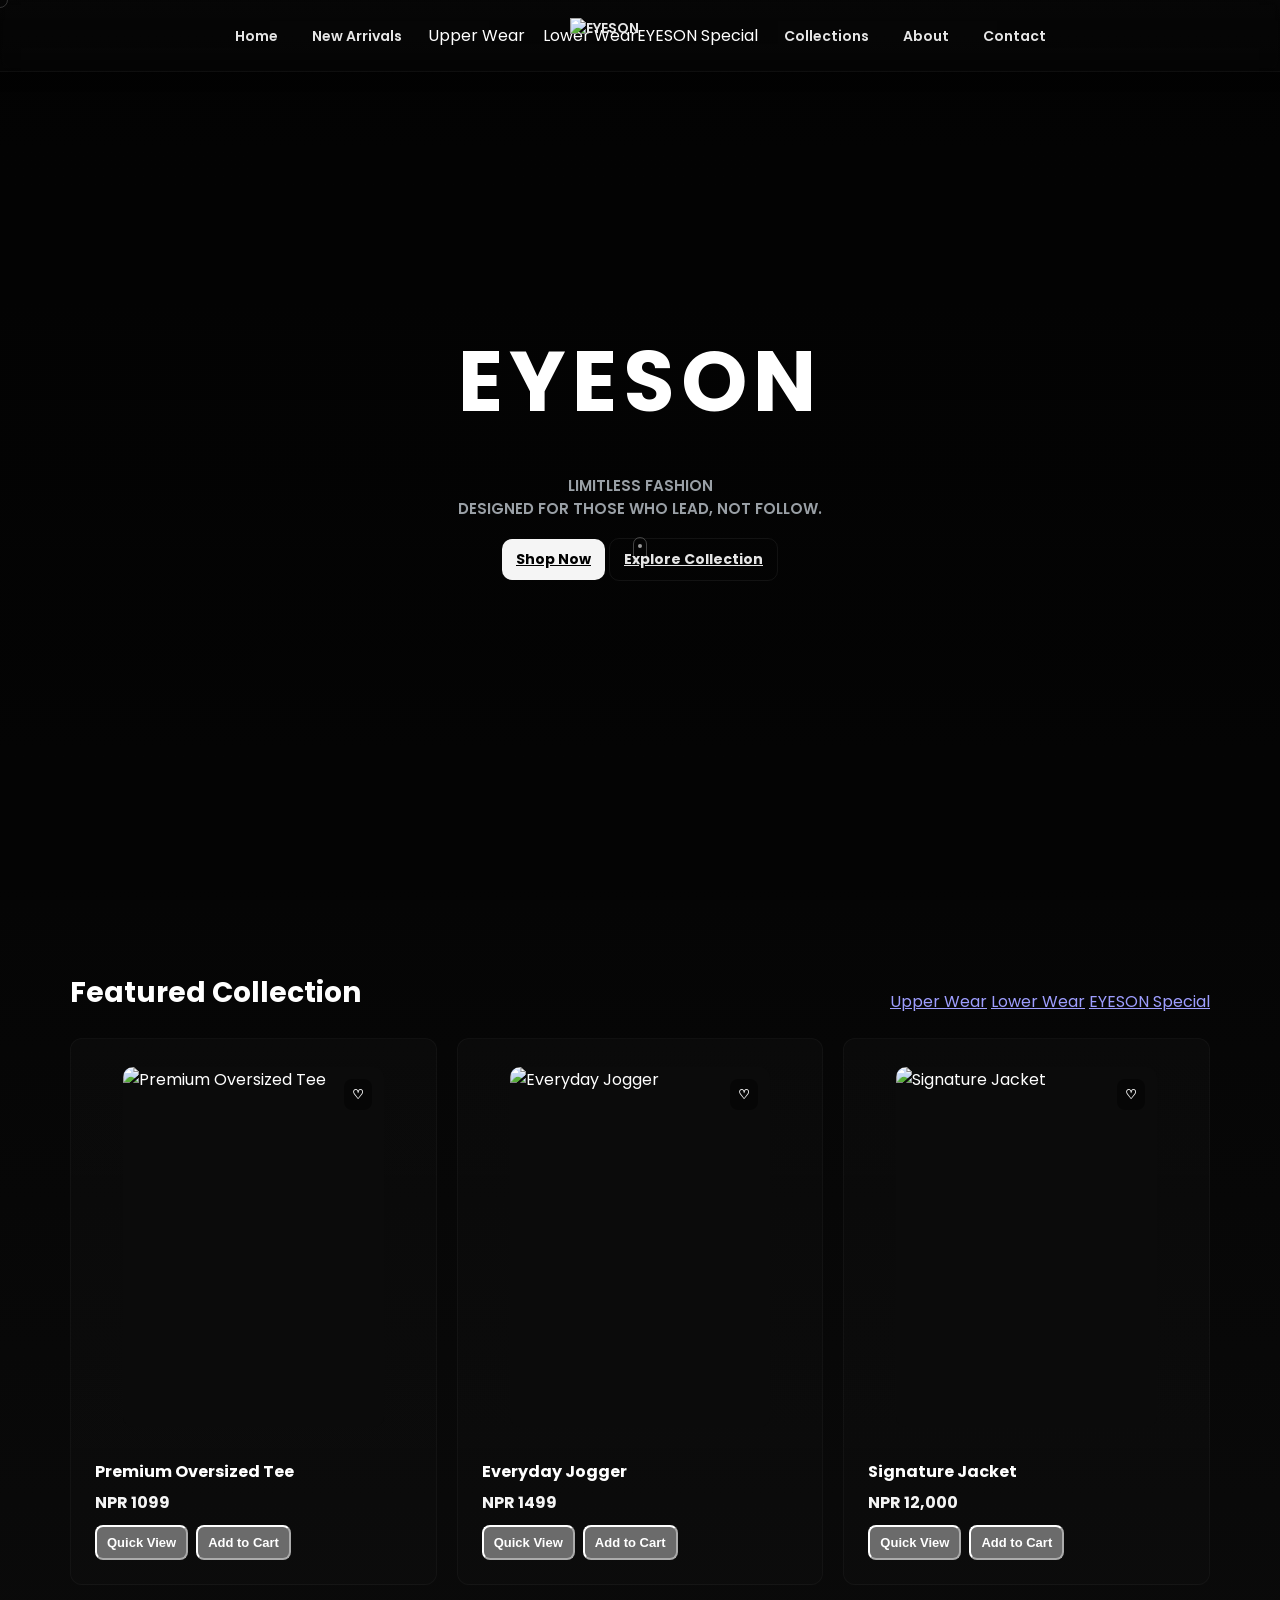
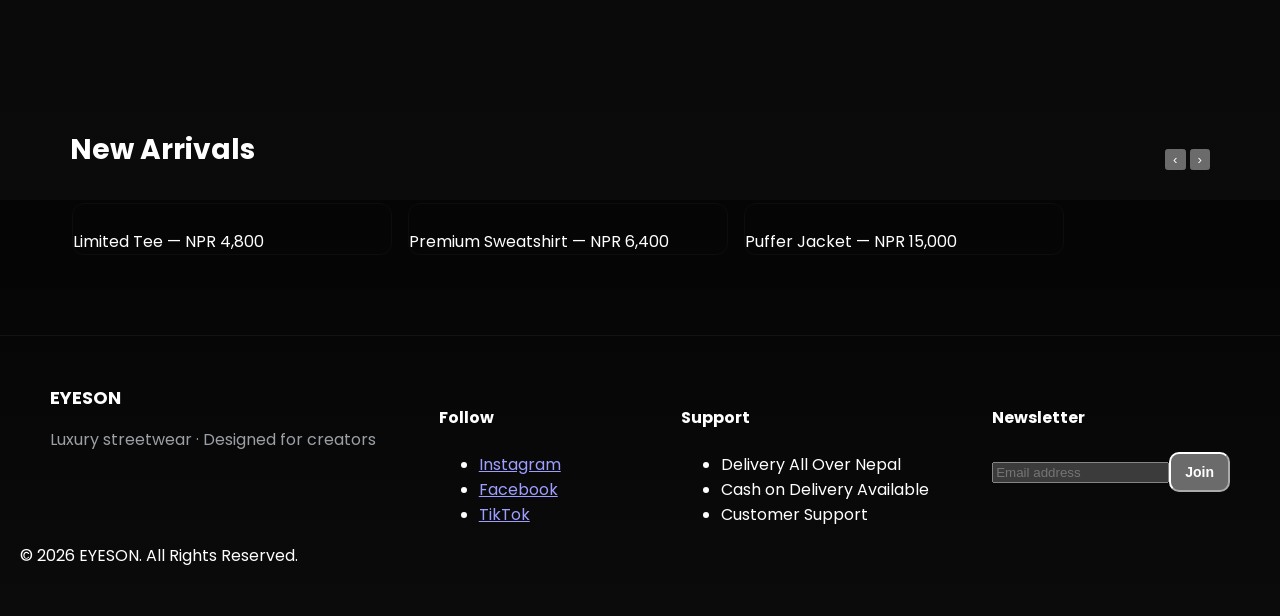
==== index.html @ 4378126c "Fix HTML entity encoding in index.html" ====
<!doctype html>
<html lang="en">
<head>
  <meta charset="utf-8" />
  <meta name="viewport" content="width=device-width,initial-scale=1" />
  <title>EYESON — Home</title>
  <meta name="description" content="EYESON — Limitless luxury streetwear." />
  <link href="https://fonts.googleapis.com/css2?family=Poppins:wght@300;400;600;700&display=swap" rel="stylesheet">
  <link rel="stylesheet" href="css/style.css">
  <link rel="stylesheet" href="css/home.css">
  <link rel="stylesheet" href="css/animations.css">
  <link rel="stylesheet" href="css/responsive.css">
</head>
<body class="preload">

  <!-- Loader -->
  <div id="pageLoader" class="loader" aria-hidden="true">
    <div class="loader-inner">
      <div class="brand-mark">E</div>
      <div class="loading-line"></div>
    </div>
  </div>

  <!-- Custom cursor -->
  <div id="cursor" aria-hidden="true"></div>

  <!-- Header (centered logo) -->
  <header class="site-header" role="banner">
    <nav class="nav-left" aria-label="Primary left navigation">
      <ul>
        <li><a href="index.html">Home</a></li>
        <li><a href="new.html">New Arrivals</a></li>
        <li class="has-dropdown">Upper Wear
          <div class="dropdown">
            <ul>
              <li><a href="collections.html?cat=tshirts">T-Shirts</a></li>
              <li><a href="collections.html?cat=oversized">Oversized T-Shirts</a></li>
              <li><a href="collections.html?cat=shirts">Shirts</a></li>
              <li><a href="collections.html?cat=hoodies">Hoodies</a></li>
            </ul>
          </div>
        </li>
        <li class="has-dropdown">Lower Wear
          <div class="dropdown">
            <ul>
              <li><a href="collections.html?cat=joggers">Joggers</a></li>
              <li><a href="collections.html?cat=jeans">Jeans</a></li>
            </ul>
          </div>
        </li>
      </ul>
    </nav>

    <div class="logo-wrap" role="img" aria-label="EYESON logo">
      <!-- Replace with your logo (Image 1) -->
      <a href="index.html"><img src="images/eyeson-logo.png" alt="EYESON" class="logo" width="140" height="40"></a>
    </div>

    <nav class="nav-right" aria-label="Primary right navigation">
      <ul>
        <li class="has-dropdown">EYESON Special
          <div class="dropdown">
            <ul>
              <li><a href="collections.html?cat=limited">Limited Edition</a></li>
              <li><a href="collections.html?cat=signature">Signature</a></li>
            </ul>
          </div>
        </li>
        <li><a href="collections.html">Collections</a></li>
        <li><a href="about.html">About</a></li>
        <li><a href="contact.html">Contact</a></li>
      </ul>
    </nav>
  </header>

  <main id="main" role="main">
    <!-- HERO -->
    <section class="hero" id="hero">
      <div class="hero-bg">
        <div class="bg-slide" data-src="images/hero-oversized-black.webp"></div>
        <div class="bg-slide" data-src="images/hero-street-night.webp"></div>
        <div class="bg-slide" data-src="images/hero-closeup.webp"></div>
        <div class="bg-slide" data-src="images/hero-fabric.webp"></div>
        <div class="bg-slide" data-src="images/hero-studio.webp"></div>
      </div>

      <div class="hero-inner">
        <h1 class="brand-title">EYESON</h1>
        <p class="hero-sub">LIMITLESS FASHION<br><span class="muted">DESIGNED FOR THOSE WHO LEAD, NOT FOLLOW.</span></p>
        <div class="hero-cta">
          <a class="btn btn-primary" href="collections.html">Shop Now</a>
          <a class="btn btn-outline" href="collections.html">Explore Collection</a>
        </div>
        <div class="scroll-indicator"><span></span></div>
      </div>
    </section>

    <!-- Featured -->
    <section class="section" id="featured">
      <div class="section-header">
        <h2>Featured Collection</h2>
        <div class="category-filters">
          <a class="cat-btn" href="collections.html?cat=upper">Upper Wear</a>
          <a class="cat-btn" href="collections.html?cat=lower">Lower Wear</a>
          <a class="cat-btn" href="collections.html?cat=special">EYESON Special</a>
        </div>
      </div>

      <div class="products-grid" id="featuredGrid">
        <!-- Replace -> product data from your backend later -->
        <article class="product-card" data-category="upper">
          <figure class="media">
            <button class="wish toggle-wish" aria-pressed="false">♡</button>
            <img src="images/product-oversized-tee.webp" alt="Premium Oversized Tee" loading="lazy">
          </figure>
          <div class="info">
            <h3 class="product-name">Premium Oversized Tee</h3>
            <div class="price">NPR 1099</div>
            <div class="actions">
              <button class="btn small quick-view">Quick View</button>
              <button class="btn small primary add-cart">Add to Cart</button>
            </div>
          </div>
        </article>

        <article class="product-card" data-category="lower">
          <figure class="media">
            <button class="wish toggle-wish" aria-pressed="false">♡</button>
            <img src="images/product-jogger.webp" alt="Everyday Jogger" loading="lazy">
          </figure>
          <div class="info">
            <h3 class="product-name">Everyday Jogger</h3>
            <div class="price">NPR 1499</div>
            <div class="actions">
              <button class="btn small quick-view">Quick View</button>
              <button class="btn small primary add-cart">Add to Cart</button>
            </div>
          </div>
        </article>

        <article class="product-card" data-category="special">
          <figure class="media">
            <button class="wish toggle-wish" aria-pressed="false">♡</button>
            <img src="images/product-signature-jacket.webp" alt="Signature Jacket" loading="lazy">
          </figure>
          <div class="info">
            <h3 class="product-name">Signature Jacket</h3>
            <div class="price">NPR 12,000</div>
            <div class="actions">
              <button class="btn small quick-view">Quick View</button>
              <button class="btn small primary add-cart">Add to Cart</button>
            </div>
          </div>
        </article>
      </div>
    </section>

    <!-- New Arrivals (simple slider) -->
    <section class="section" id="newArrivals">
      <div class="section-header">
        <h2>New Arrivals</h2>
        <div class="slider-controls">
          <button class="slider-prev" aria-label="Prev">‹</button>
          <button class="slider-next" aria-label="Next">›</button>
        </div>
      </div>
      <div class="slider" id="newSlider">
        <div class="slide"><img src="images/new-1.webp" alt=""><div class="slide-caption">Limited Tee — NPR 4,800</div></div>
        <div class="slide"><img src="images/new-2.webp" alt=""><div class="slide-caption">Premium Sweatshirt — NPR 6,400</div></div>
        <div class="slide"><img src="images/new-3.webp" alt=""><div class="slide-caption">Puffer Jacket — NPR 15,000</div></div>
      </div>
    </section>
  </main>

  <!-- Footer -->
  <footer class="site-footer">
    <div class="footer-inner">
      <div class="footer-col">
        <div class="brand-compact">EYESON</div>
        <p class="muted">Luxury streetwear · Designed for creators</p>
      </div>

      <div class="footer-col">
        <h4>Follow</h4>
        <ul class="socials"><li><a href="#">Instagram</a></li><li><a href="#">Facebook</a></li><li><a href="#">TikTok</a></li></ul>
      </div>

      <div class="footer-col">
        <h4>Support</h4>
        <ul><li>Delivery All Over Nepal</li><li>Cash on Delivery Available</li><li>Customer Support</li></ul>
      </div>

      <div class="footer-col">
        <h4>Newsletter</h4>
        <form id="newsletterForm"><input type="email" placeholder="Email address" required><button class="btn primary" type="submit">Join</button></form>
      </div>
    </div>
    <div class="copyright">© 2026 EYESON. All Rights Reserved.</div>
  </footer>

  <!-- Quick view modal (re-used across pages) -->
  <div id="quickView" class="modal" aria-hidden="true">
    <div class="modal-inner">
      <button class="modal-close" aria-label="Close">✕</button>
      <div class="modal-media"><img id="qvImage" src="" alt=""></div>
      <div class="modal-info">
        <h3 id="qvTitle">Product Title</h3>
        <div id="qvPrice" class="price">NPR 0</div>
        <p id="qvDesc" class="muted">Product details</p>
        <div class="modal-actions">
          <button class="btn primary add-cart">Add to Cart</button>
          <button class="btn" id="qvWishlist">♡ Wishlist</button>
        </div>
      </div>
    </div>
  </div>

  <!-- Scripts -->
  <script src="js/script.js" defer></script>
  <script src="js/slider.js" defer></script>
  <script src="js/wishlist.js" defer></script>
  <script src="js/cart.js" defer></script>
  <script src="js/search.js" defer></script>
  <script src="js/checkout.js" defer></script>
</body>
</html>
---- css/style.css ----
/* css/style.css
   Core styles shared by all pages (variables, header/footer, grids)
*/
:root{
  --bg:#0b0b0b;
  --surface:#0f0f0f;
  --muted:#9aa0a6;
  --white:#ffffff;
  --accent:#e6e6e6;
  --accent-strong:#f5f5f5;
  --max-width:1180px;
  --radius:12px;
  --transition:300ms cubic-bezier(.2,.8,.2,1);
  --shadow: 0 12px 40px rgba(0,0,0,0.6);
  font-family: "Poppins", system-ui, -apple-system, "Segoe UI", Roboto, "Helvetica Neue", Arial;
  color-scheme: dark;
}

/* Base */
*{box-sizing:border-box}
html,body{height:100%}
body{
  margin:0;
  background:linear-gradient(180deg,#050505 0%,#0b0b0b 100%);
  color:var(--white);
  -webkit-font-smoothing:antialiased;
  scroll-behavior:smooth;
  overflow-x:hidden;
}

/* Loader & cursor placeholders */
#pageLoader.loader{position:fixed;inset:0;display:flex;align-items:center;justify-content:center;background:linear-gradient(180deg,rgba(0,0,0,0.85),rgba(0,0,0,0.95));z-index:9999}
.brand-mark{width:56px;height:56px;border-radius:12px;background:#fff;color:#000;display:flex;align-items:center;justify-content:center;font-weight:700;font-size:28px}
.loading-line{width:220px;height:4px;background:linear-gradient(90deg,#fff0,#fff,#fff0);border-radius:999px;animation:loaderBar 1.6s infinite}
@keyframes loaderBar{0%{transform:translateX(-60%)}50%{transform:translateX(0)}100%{transform:translateX(60%)}}

/* Cursor */
#cursor{position:fixed;top:0;left:0;width:16px;height:16px;border-radius:50%;background:transparent;border:1px solid rgba(255,255,255,0.18);pointer-events:none;transform:translate(-50%,-50%);transition:transform 120ms ease, width 220ms ease, height 220ms ease, background 220ms ease;z-index:9998;mix-blend-mode:screen}

/* Header */
.site-header{
  position:fixed;left:0;right:0;top:0;height:72px;display:flex;align-items:center;justify-content:center;z-index:999;backdrop-filter: blur(8px) saturate(120%);
  background:linear-gradient(180deg, rgba(255,255,255,0.02), rgba(255,255,255,0.01));
  box-shadow:0 2px 12px rgba(0,0,0,0.6);
  border-bottom:1px solid rgba(255,255,255,0.03);
}
.site-header nav{display:flex;align-items:center}
.site-header ul{display:flex;gap:18px;list-style:none;padding:0;margin:0}
.site-header a, .site-header button{color:var(--accent);text-decoration:none;font-weight:600;font-size:14px;background:transparent;border:0;padding:6px 8px;cursor:pointer}
.logo-wrap{position:absolute;left:50%;transform:translateX(-50%);pointer-events:auto}
.logo{display:block;height:36px}

/* Dropdown */
.has-dropdown{position:relative}
.dropdown{position:absolute;top:46px;left:0;min-width:220px;background:linear-gradient(180deg, rgba(255,255,255,0.02), rgba(255,255,255,0.01));backdrop-filter:blur(6px);border-radius:10px;padding:12px;border:1px solid rgba(255,255,255,0.04);opacity:0;transform:translateY(6px);pointer-events:none;transition:opacity var(--transition), transform var(--transition);box-shadow:var(--shadow)}
.has-dropdown:hover > .dropdown{opacity:1;transform:translateY(0);pointer-events:auto}
.dropdown ul{display:flex;flex-direction:column;gap:6px}
.dropdown a{color:var(--accent);font-weight:500;padding:8px;border-radius:6px}
.dropdown a:hover{background:rgba(255,255,255,0.02)}

/* Layout containers */
.section{padding:72px 20px;max-width:var(--max-width);margin:0 auto}
.section-header{display:flex;justify-content:space-between;align-items:end;gap:12px;margin-bottom:24px}
.section-header h2{font-size:28px;margin:0}
.muted{color:var(--muted)}

/* Products common */
.products-grid{display:grid;grid-template-columns:repeat(3,1fr);gap:20px}
.product-card{background:linear-gradient(180deg, rgba(255,255,255,0.02), rgba(255,255,255,0.01));border-radius:12px;padding:12px;border:1px solid rgba(255,255,255,0.03);overflow:hidden;transition:transform var(--transition), box-shadow var(--transition)}
.product-card:hover{transform:translateY(-8px);box-shadow:0 20px 50px rgba(0,0,0,0.65)}
.media{position:relative;border-radius:10px;overflow:hidden;height:360px;background:#0b0b0b}
.media img{width:100%;height:100%;object-fit:cover;display:block}
.wish{position:absolute;top:12px;right:12px;background:rgba(0,0,0,0.45);border-radius:8px;padding:8px;border:0;color:var(--accent-strong);font-weight:700;cursor:pointer}
.info{padding:12px}
.product-name{margin:4px 0 6px;font-size:16px;font-weight:700}
.price{font-weight:700;color:var(--accent-strong)}
.actions{display:flex;gap:8px;align-items:center;margin-top:10px}

/* Buttons */
.btn{display:inline-flex;align-items:center;gap:10px;border-radius:10px;padding:10px 14px;font-weight:700;font-size:14px;cursor:pointer;transition:transform 160ms ease}
.btn-outline{background:transparent;border:1px solid rgba(255,255,255,0.06);color:var(--accent)}
.btn-primary{background:var(--accent-strong);color:#000;border:0}
.btn.small{padding:8px 10px;font-size:13px;border-radius:8px}

/* Slider basics */
.slider{display:flex;gap:16px;overflow:hidden;scroll-behavior:smooth;padding:8px 2px}
.slide{flex:0 0 320px;border-radius:12px;overflow:hidden;border:1px solid rgba(255,255,255,0.03)}

/* Modal */
.modal{position:fixed;inset:0;background:rgba(0,0,0,0.6);display:none;align-items:center;justify-content:center;z-index:9999}
.modal.show{display:flex}
.modal-inner{width:min(920px,95%);background:linear-gradient(180deg,#0d0d0d,#0b0b0b);border-radius:12px;padding:18px;display:grid;grid-template-columns:1fr 1fr;gap:16px;align-items:start}
.modal-close{position:absolute;top:20px;right:20px;background:transparent;border:0;color:var(--accent);font-size:18px}

/* Footer */
.site-footer{background:linear-gradient(180deg,#060606,#0b0b0b);padding:48px 20px;border-top:1px solid rgba(255,255,255,0.03)}
.footer-inner{max-width:var(--max-width);margin:0 auto;display:flex;gap:32px;flex-wrap:wrap;justify-content:space-between}
.footer-col{min-width:180px}
.brand-compact{font-weight:700;font-size:18px;margin-bottom:8px}

/* Utilities */
.hidden{display:none}
@media (max-width:1000px){ .products-grid{grid-template-columns:repeat(2,1fr)} }
@media (max-width:720px){ .products-grid{grid-template-columns:1fr} .logo-wrap{position:fixed;top:12px;left:50%;transform:translateX(-50%)} .site-header{height:64px} }
---- css/home.css ----
/* css/home.css
   Home-specific tweaks: hero, hero-bg slides, featured layout
*/
.hero{height:100vh;position:relative;display:flex;align-items:center;justify-content:center;overflow:hidden}
.hero-bg{position:absolute;inset:0;z-index:0}
.bg-slide{position:absolute;inset:0;background-size:cover;background-position:center center;opacity:0;transform:scale(1.03);transition:opacity 900ms ease, transform 900ms ease}
.bg-slide.active{opacity:1;transform:scale(1)}
.hero::after{content:"";position:absolute;inset:0;background:linear-gradient(180deg, rgba(0,0,0,0.55), rgba(0,0,0,0.65));z-index:1}

.hero-inner{position:relative;z-index:2;display:flex;flex-direction:column;align-items:center;gap:18px;padding:20px;text-align:center}
.brand-title{font-size:84px;letter-spacing:6px;margin:0;font-weight:700;text-transform:uppercase}
.hero-sub{margin:12px 0 0;font-size:15px;color:var(--muted);font-weight:600}
.scroll-indicator{position:absolute;bottom:36px;left:50%;transform:translateX(-50%);z-index:3}
.scroll-indicator span{display:block;width:14px;height:28px;border:1px solid rgba(255,255,255,0.25);border-radius:999px;position:relative;overflow:hidden}
.scroll-indicator span::after{content:"";position:absolute;left:50%;top:6px;transform:translateX(-50%);width:4px;height:4px;border-radius:50%;background:rgba(255,255,255,0.6);animation:scrollDot 1.6s infinite}
@keyframes scrollDot{0%{transform:translate(-50%, -6px);opacity:0}50%{transform:translate(-50%, 6px);opacity:1}100%{transform:translate(-50%, -6px);opacity:0}}
.products-grid{margin-top:12px}
---- css/animations.css ----
/* css/animations.css
   Small utility animations used sitewide
*/
.fade-in{opacity:0;transform:translateY(10px);animation:fadeIn 700ms forwards}
@keyframes fadeIn{to{opacity:1;transform:none}}

.slide-up{opacity:0;transform:translateY(18px);animation:slideUp 700ms forwards}
@keyframes slideUp{to{opacity:1;transform:none}}
---- css/responsive.css ----
/* css/responsive.css
   Additional responsive tweaks
*/
@media (max-width:1000px){
  .brand-title{font-size:56px}
  .hero-inner{padding:18px}
}
@media (max-width:720px){
  .brand-title{font-size:40px}
  .hero-inner{padding:14px}
  .site-header ul{gap:8px}
  .modal-inner{grid-template-columns:1fr}
}
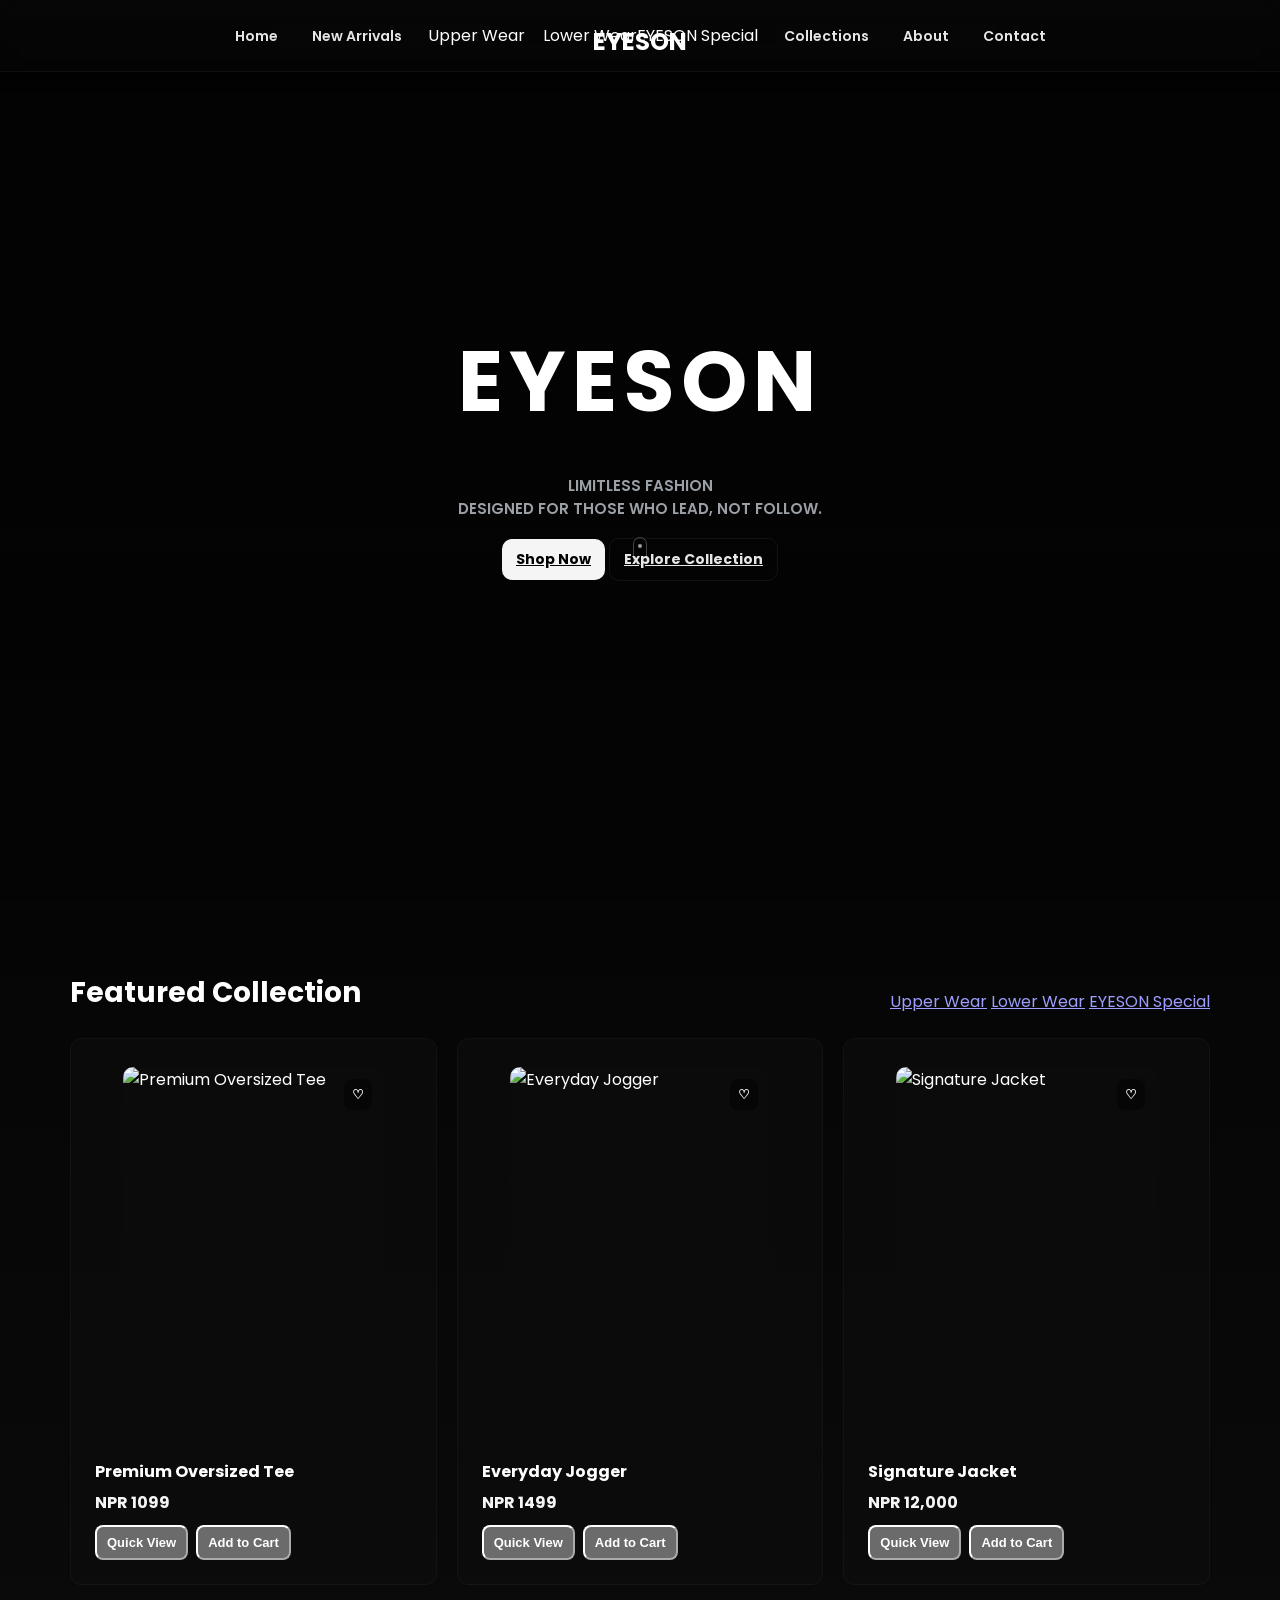
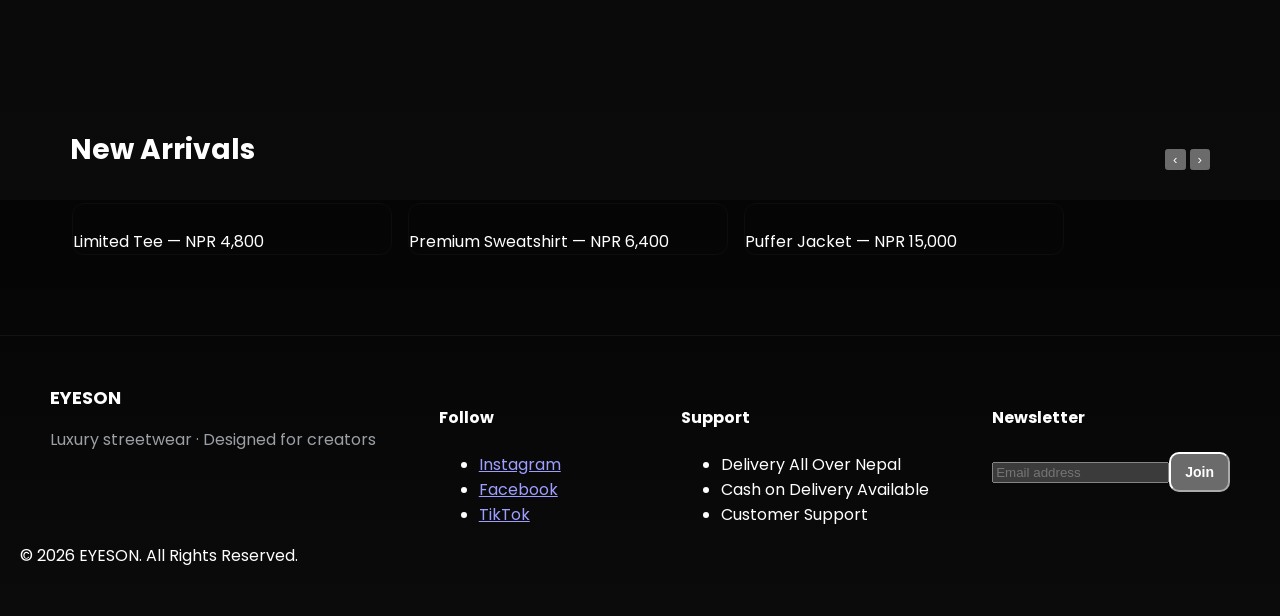
==== commit e1f86268: "Refactor header logo with picture element Updated header logo implementation with picture element fo" ====
--- a/index.html
+++ b/index.html
@@ -51,11 +51,32 @@
       </ul>
     </nav>
 
-    <div class="logo-wrap" role="img" aria-label="EYESON logo">
-      <!-- Replace with your logo (Image 1) -->
-      <a href="index.html"><img src="images/eyeson-logo.png" alt="EYESON" class="logo" width="140" height="40"></a>
-    </div>
-
+    <!-- Header logo (replace your existing logo-wrap block with this) -->
+<div class="logo-wrap" aria-hidden="false">
+  <a href="index.html" class="logo-link" aria-label="EYESON home">
+    <picture>
+      <!-- you can remove the <source> for webp if you only have PNG -->
+      <source srcset="images/eyeson-logo.png" type="image/png">
+      <img
+        src="images/eyeson-logo.png"
+        alt="EYESON"
+        class="logo"
+        width="140"
+        height="40"
+        loading="eager"
+        onerror="this.dataset.failed='true'; this.style.display='none'; document.getElementById('logoFallback').style.display='block';"
+      >
+    </picture>
+  </a>
+
+  <!-- Inline SVG fallback (hidden by default) — will show if PNG fails -->
+  <a href="index.html" class="logo-link logo-fallback" id="logoFallback" style="display:none" aria-hidden="false">
+    <svg width="140" height="40" viewBox="0 0 280 80" xmlns="http://www.w3.org/2000/svg" role="img" aria-label="EYESON">
+      <title>EYESON</title>
+      <text x="50%" y="62%" text-anchor="middle" font-family="Poppins, Arial, sans-serif" font-weight="700" font-size="48" fill="#ffffff">EYESON</text>
+    </svg>
+  </a>
+</div>
     <nav class="nav-right" aria-label="Primary right navigation">
       <ul>
         <li class="has-dropdown">EYESON Special
--- a/css/style.css
+++ b/css/style.css
@@ -28,15 +28,66 @@
   overflow-x:hidden;
 }
 
-/* Loader & cursor placeholders */
-#pageLoader.loader{position:fixed;inset:0;display:flex;align-items:center;justify-content:center;background:linear-gradient(180deg,rgba(0,0,0,0.85),rgba(0,0,0,0.95));z-index:9999}
-.brand-mark{width:56px;height:56px;border-radius:12px;background:#fff;color:#000;display:flex;align-items:center;justify-content:center;font-weight:700;font-size:28px}
-.loading-line{width:220px;height:4px;background:linear-gradient(90deg,#fff0,#fff,#fff0);border-radius:999px;animation:loaderBar 1.6s infinite}
-@keyframes loaderBar{0%{transform:translateX(-60%)}50%{transform:translateX(0)}100%{transform:translateX(60%)}}
+/* PAGE LOADER — force perfect centering and highest priority
+   Paste this at the end of css/style.css (or replace the existing #pageLoader rules) */
+#pageLoader.loader,
+#pageLoader {
+  position: fixed !important;
+  inset: 0 !important;                 /* top:0; right:0; bottom:0; left:0; */
+  display: flex !important;
+  align-items: center !important;      /* vertical centering */
+  justify-content: center !important;  /* horizontal centering */
+  z-index: 99999 !important;
+  pointer-events: all !important;
+  background: linear-gradient(180deg, rgba(0,0,0,0.85), rgba(0,0,0,0.95));
+}
 
-/* Cursor */
-#cursor{position:fixed;top:0;left:0;width:16px;height:16px;border-radius:50%;background:transparent;border:1px solid rgba(255,255,255,0.18);pointer-events:none;transform:translate(-50%,-50%);transition:transform 120ms ease, width 220ms ease, height 220ms ease, background 220ms ease;z-index:9998;mix-blend-mode:screen}
+/* Ensure the inner loader content is centered and fills viewport */
+#pageLoader .loader-inner {
+  display: flex;
+  flex-direction: column;
+  align-items: center;
+  justify-content: center;
+  gap: 16px;
+  min-height: 100vh;    /* ensures vertical centering in any viewport */
+  width: 100%;
+  padding: 20px;
+  box-sizing: border-box;
+}
 
+/* small visual tweaks so the mark and line stay centered */
+#pageLoader .brand-mark {
+  width: 56px;
+  height: 56px;
+  border-radius: 12px;
+  display: flex;
+  align-items: center;
+  justify-content: center;
+  font-weight: 700;
+  font-size: 28px;
+  background: #ffffff;
+  color: #000000;
+}
+
+#pageLoader .loading-line {
+  width: 220px;
+  height: 4px;
+  border-radius: 999px;
+  background: linear-gradient(90deg, rgba(255,255,255,0) 0%, rgba(255,255,255,0.9) 50%, rgba(255,255,255,0) 100%);
+  animation: loaderBar 1.6s infinite;
+}
+
+/* Mobile safe: keep loader content centered even with small screens */
+@media (max-height: 420px) {
+  #pageLoader .loader-inner { min-height: 60vh; padding-top: 8vh; padding-bottom: 8vh; }
+}
+
+/* Keyframes (if not already present) */
+@keyframes loaderBar {
+  0%   { transform: translateX(-60%); }
+  50%  { transform: translateX(0%); }
+  100% { transform: translateX(60%); }
+}
 /* Header */
 .site-header{
   position:fixed;left:0;right:0;top:0;height:72px;display:flex;align-items:center;justify-content:center;z-index:999;backdrop-filter: blur(8px) saturate(120%);
@@ -101,4 +152,4 @@
 /* Utilities */
 .hidden{display:none}
 @media (max-width:1000px){ .products-grid{grid-template-columns:repeat(2,1fr)} }
-@media (max-width:720px){ .products-grid{grid-template-columns:1fr} .logo-wrap{position:fixed;top:12px;left:50%;transform:translateX(-50%)} .site-header{height:64px} }+@media (max-width:720px){ .products-grid{grid-template-columns:1fr} .logo-wrap{position:fixed;top:12px;left:50%;transform:translateX(-50%)} .site-header{height:64px} }
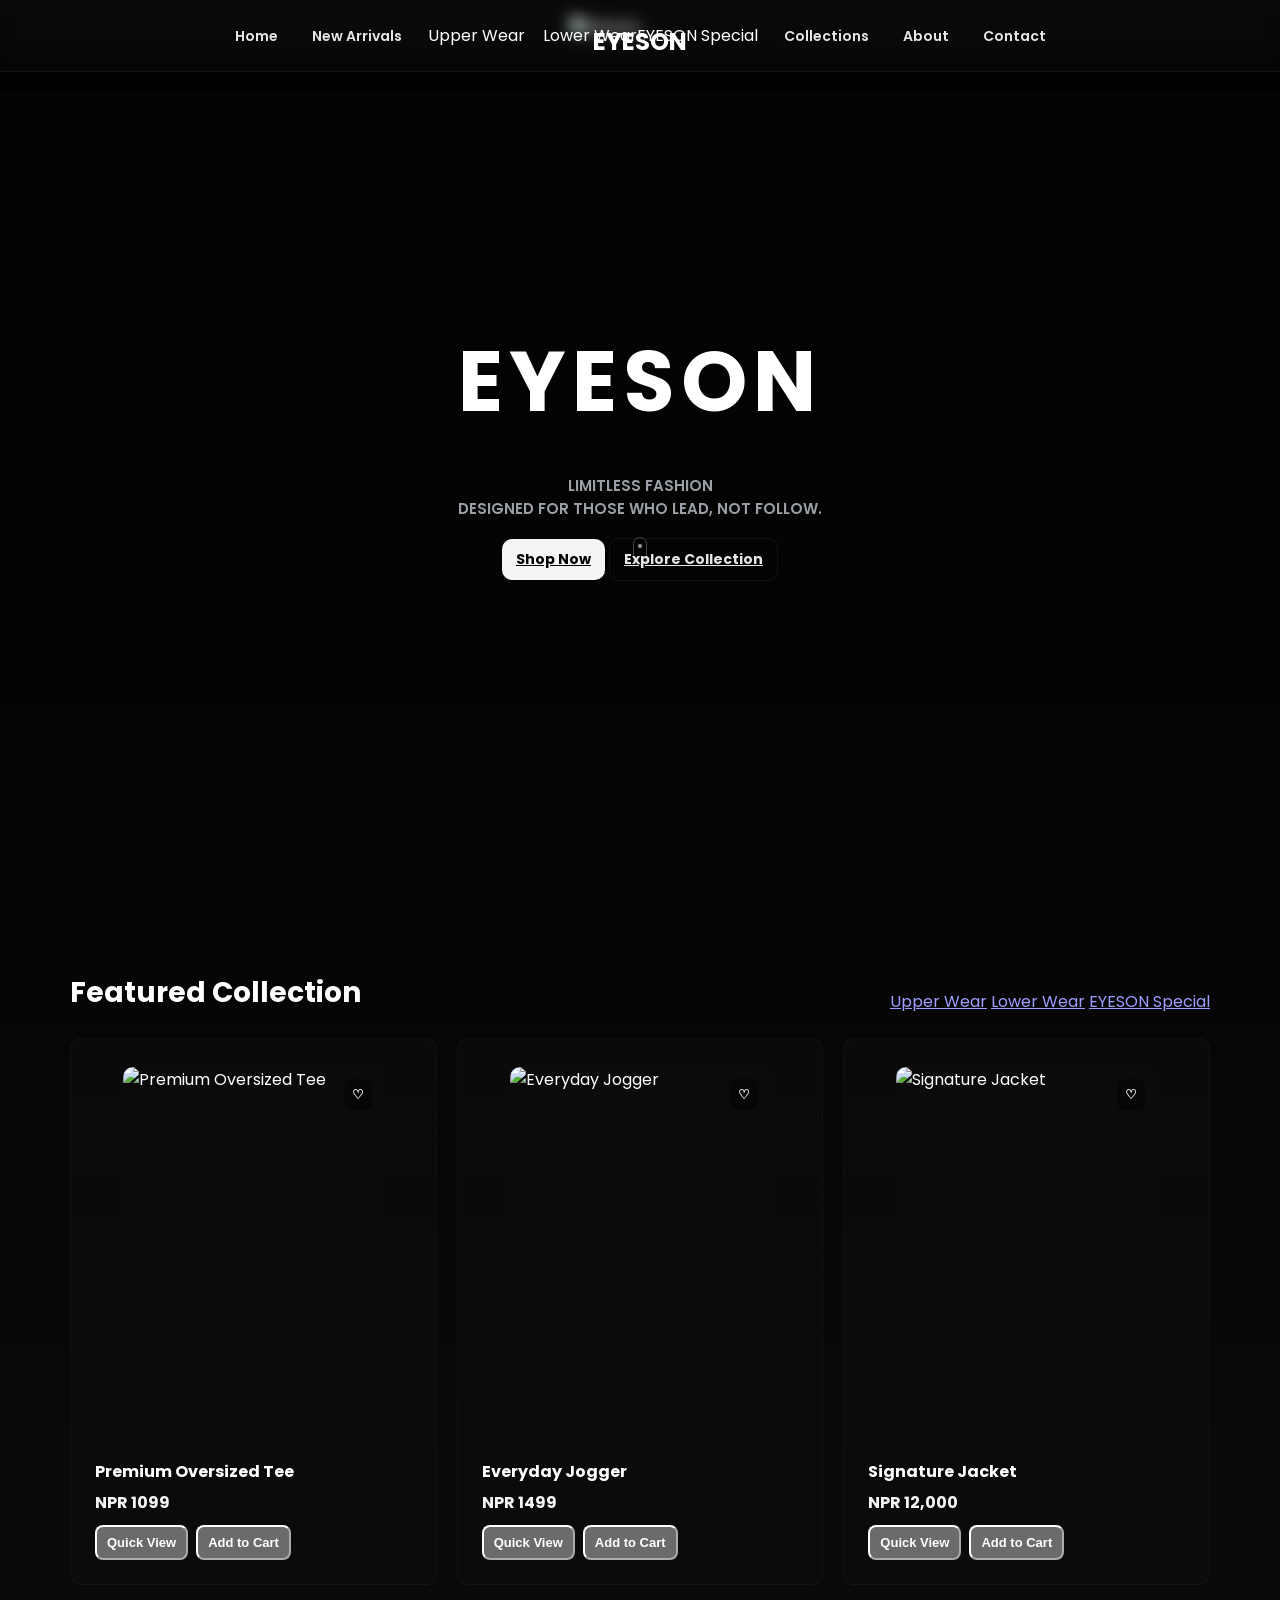
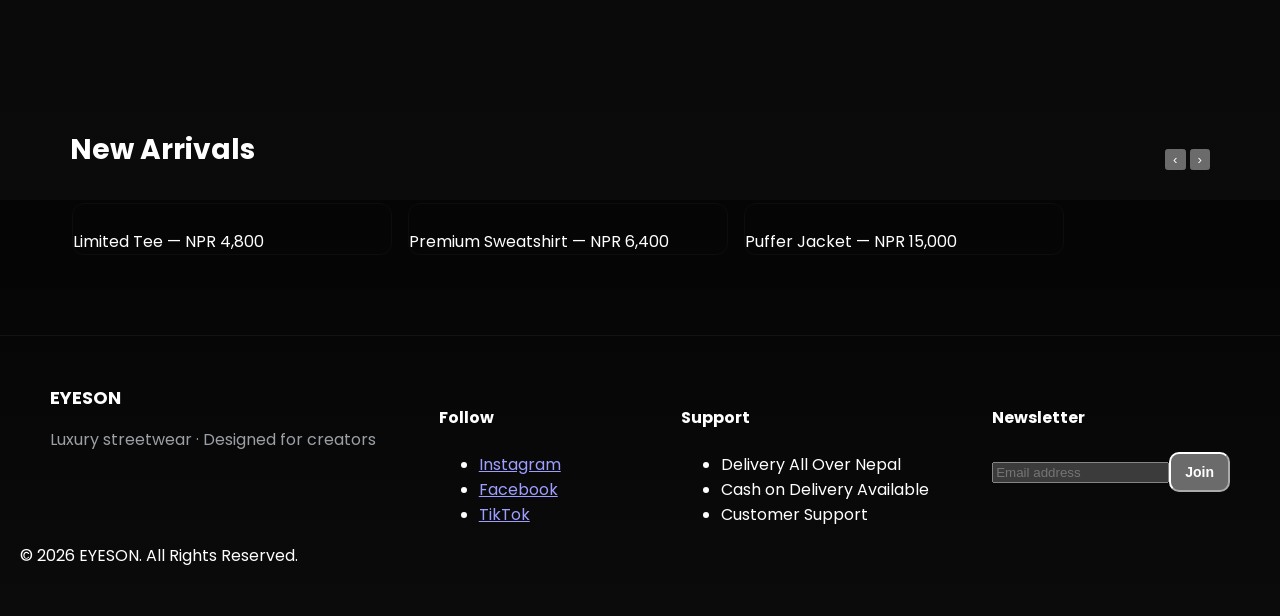
==== commit 91e02216: "Refactor index.html structure and content" ====
--- a/index.html
+++ b/index.html
@@ -3,7 +3,17 @@
 <head>
   <meta charset="utf-8" />
   <meta name="viewport" content="width=device-width,initial-scale=1" />
-  <title>EYESON — Home</title>
+<header class="site-header">
+  <nav class="nav-left"> … </nav>
+
+  <div class="logo-wrap">
+    <a href="index.html" class="logo-link">
+      <img src="images/eyeson-logo.png" alt="EYESON" class="logo" width="140" height="40">
+    </a>
+  </div>
+
+  <nav class="nav-right"> … </nav>
+</header>
   <meta name="description" content="EYESON — Limitless luxury streetwear." />
   <link href="https://fonts.googleapis.com/css2?family=Poppins:wght@300;400;600;700&display=swap" rel="stylesheet">
   <link rel="stylesheet" href="css/style.css">
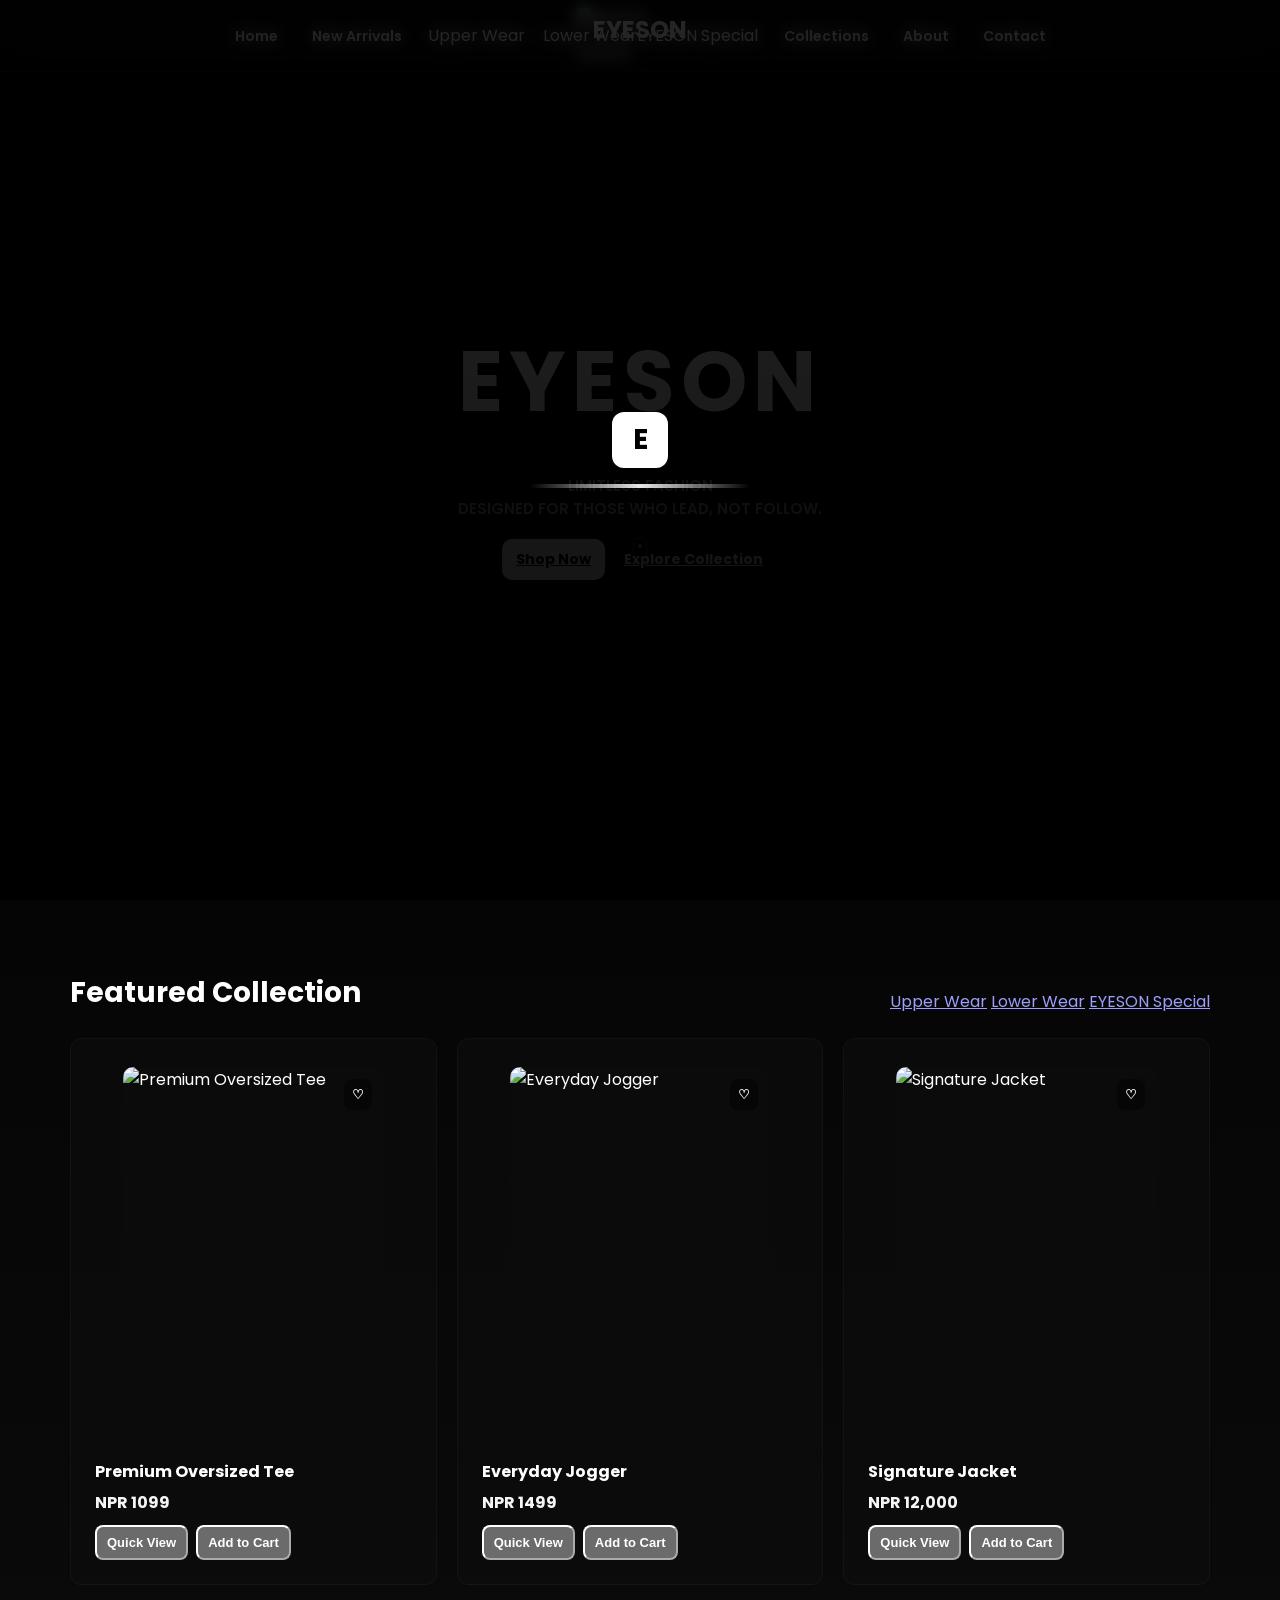
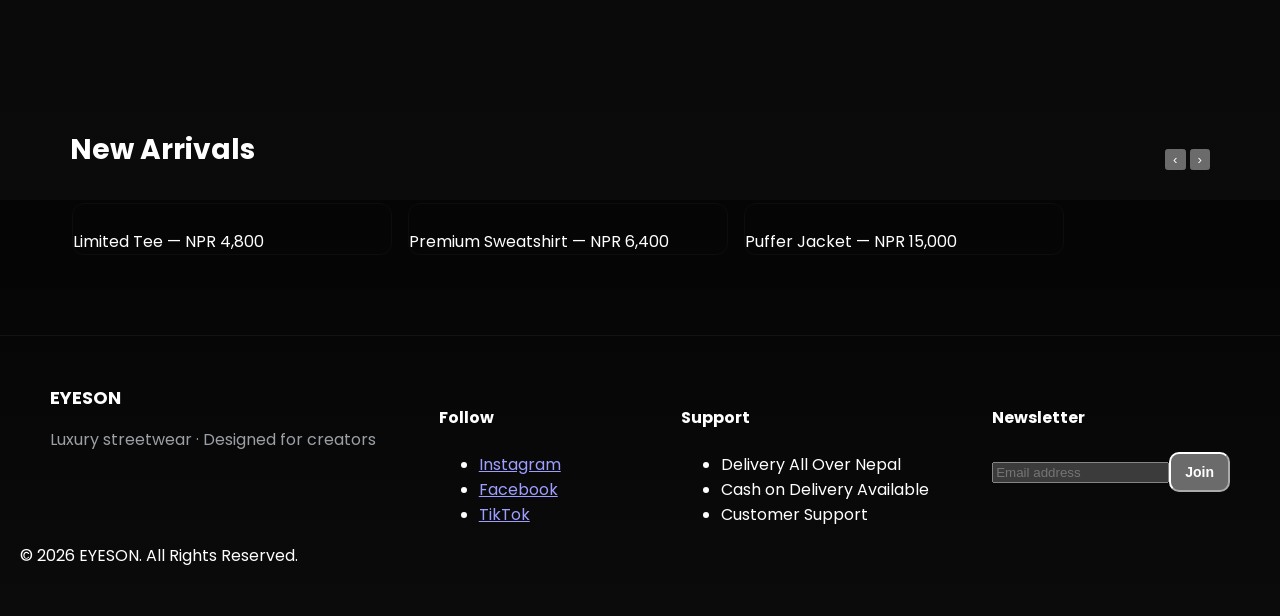
==== commit 473e02d4: "Refactor index.html structure and content Updated the HTML structure, including navigation, logo han" ====
--- a/index.html
+++ b/index.html
@@ -3,16 +3,56 @@
 <head>
   <meta charset="utf-8" />
   <meta name="viewport" content="width=device-width,initial-scale=1" />
-<header class="site-header">
-  <nav class="nav-left"> … </nav>
-
-  <div class="logo-wrap">
-    <a href="index.html" class="logo-link">
-      <img src="images/eyeson-logo.png" alt="EYESON" class="logo" width="140" height="40">
+<header class="site-header" role="banner">
+  <nav class="nav-left" aria-label="Primary left navigation">
+    <ul>
+      <li><a href="index.html">Home</a></li>
+      <li><a href="new.html">New Arrivals</a></li>
+      <li class="has-dropdown">Upper Wear
+        <div class="dropdown">
+          <!-- dropdown links -->
+        </div>
+      </li>
+      <li class="has-dropdown">Lower Wear
+        <div class="dropdown">
+          <!-- dropdown links -->
+        </div>
+      </li>
+    </ul>
+  </nav>
+
+  <!-- Center logo: image preferred, text fallback shown only if image fails -->
+  <div class="logo-wrap" id="logoWrap" aria-hidden="false">
+    <a href="index.html" class="logo-link" aria-label="EYESON home">
+      <picture>
+        <source srcset="images/eyeson-logo.png" type="image/png">
+        <img
+          id="siteLogo"
+          src="images/eyeson-logo.png"
+          alt="EYESON"
+          class="logo"
+          width="140"
+          height="40"
+          loading="eager"
+        >
+      </picture>
+      <!-- visible only if image fails (screen-readers still see alt) -->
+      <span class="logo-text" id="logoText" aria-hidden="true">EYESON</span>
     </a>
   </div>
 
-  <nav class="nav-right"> … </nav>
+  <nav class="nav-right" aria-label="Primary right navigation">
+    <ul>
+      <li class="has-dropdown">EYESON Special
+        <div class="dropdown">
+          <!-- dropdown links -->
+        </div>
+      </li>
+      <li><a href="collections.html">Collections</a></li>
+      <li><a href="about.html">About</a></li>
+      <li><a href="contact.html">Contact</a></li>
+    </ul>
+  </nav>
 </header>
   <meta name="description" content="EYESON — Limitless luxury streetwear." />
   <link href="https://fonts.googleapis.com/css2?family=Poppins:wght@300;400;600;700&display=swap" rel="stylesheet">
--- a/css/style.css
+++ b/css/style.css
@@ -101,14 +101,49 @@
 .logo-wrap{position:absolute;left:50%;transform:translateX(-50%);pointer-events:auto}
 .logo{display:block;height:36px}
 
-/* Dropdown */
-.has-dropdown{position:relative}
-.dropdown{position:absolute;top:46px;left:0;min-width:220px;background:linear-gradient(180deg, rgba(255,255,255,0.02), rgba(255,255,255,0.01));backdrop-filter:blur(6px);border-radius:10px;padding:12px;border:1px solid rgba(255,255,255,0.04);opacity:0;transform:translateY(6px);pointer-events:none;transition:opacity var(--transition), transform var(--transition);box-shadow:var(--shadow)}
-.has-dropdown:hover > .dropdown{opacity:1;transform:translateY(0);pointer-events:auto}
-.dropdown ul{display:flex;flex-direction:column;gap:6px}
-.dropdown a{color:var(--accent);font-weight:500;padding:8px;border-radius:6px}
-.dropdown a:hover{background:rgba(255,255,255,0.02)}
-
+/* Dropdown: keep interactive, avoid disappearing while pointer moves */
+.has-dropdown { position: relative; z-index: 2000; }
+
+/* Base dropdown hidden state (unchanged) */
+.dropdown {
+  position: absolute;
+  top: 46px;       /* adjust to match your header height */
+  left: 0;
+  min-width: 220px;
+  opacity: 0;
+  transform: translateY(6px);
+  pointer-events: none;           /* prevents accidental hover */
+  transition: opacity 220ms ease, transform 220ms ease;
+  will-change: opacity, transform;
+  box-shadow: var(--shadow);
+}
+
+/* Show on hover (existing) */
+.has-dropdown:hover > .dropdown,
+.has-dropdown:focus-within > .dropdown {
+  opacity: 1;
+  transform: translateY(0);
+  pointer-events: auto;
+}
+
+/* Explicit "open" class for JS to control visibility reliably */
+.has-dropdown.open > .dropdown {
+  opacity: 1;
+  transform: translateY(0);
+  pointer-events: auto;
+}
+
+/* Ensure dropdown sits above other elements */
+.dropdown { z-index: 2100; }
+
+/* Slight padding to remove micro-gap between trigger and dropdown */
+.has-dropdown > .dropdown { margin-top: 2px; }
+
+/* Ensure clickable links inside dropdown don't close because of pointer gaps */
+.dropdown a { display: block; padding: 8px 10px; cursor: pointer; }
+
+/* Optional: keep focus outlines for keyboard users */
+.has-dropdown a:focus, .dropdown a:focus { outline: 2px solid rgba(255,255,255,0.08); outline-offset: 2px; }
 /* Layout containers */
 .section{padding:72px 20px;max-width:var(--max-width);margin:0 auto}
 .section-header{display:flex;justify-content:space-between;align-items:end;gap:12px;margin-bottom:24px}
@@ -149,7 +184,36 @@
 .footer-col{min-width:180px}
 .brand-compact{font-weight:700;font-size:18px;margin-bottom:8px}
 
-/* Utilities */
-.hidden{display:none}
-@media (max-width:1000px){ .products-grid{grid-template-columns:repeat(2,1fr)} }
-@media (max-width:720px){ .products-grid{grid-template-columns:1fr} .logo-wrap{position:fixed;top:12px;left:50%;transform:translateX(-50%)} .site-header{height:64px} }
+/* ========== Logo centering + sizing ========== */
+/* Add at the end of css/style.css to guarantee it overrides earlier rules */
+.logo-wrap,
+.logo-link {
+  position: absolute;
+  left: 50%;
+  top: 50%;
+  transform: translate(-50%, -50%);
+  z-index: 1100; /* ensures logo sits above nav items */
+  pointer-events: auto;
+  display: block;
+}
+
+.logo,
+.logo-link img {
+  display: block;
+  width: auto;
+  height: 36px;         /* adjust to taste */
+  max-height: 44px;
+  object-fit: contain;
+  opacity: 1 !important;
+  visibility: visible !important;
+  filter: none !important;
+}
+
+/* mobile keep it centered */
+@media (max-width:720px) {
+  .site-header { height: 64px !important; }
+  .logo-wrap, .logo-link { top: 50%; transform: translate(-50%, -50%); }
+}
+
+/* debug helper - remove when done */
+.logo-wrap.debug { outline: 1px dashed rgba(255,255,255,0.12); }
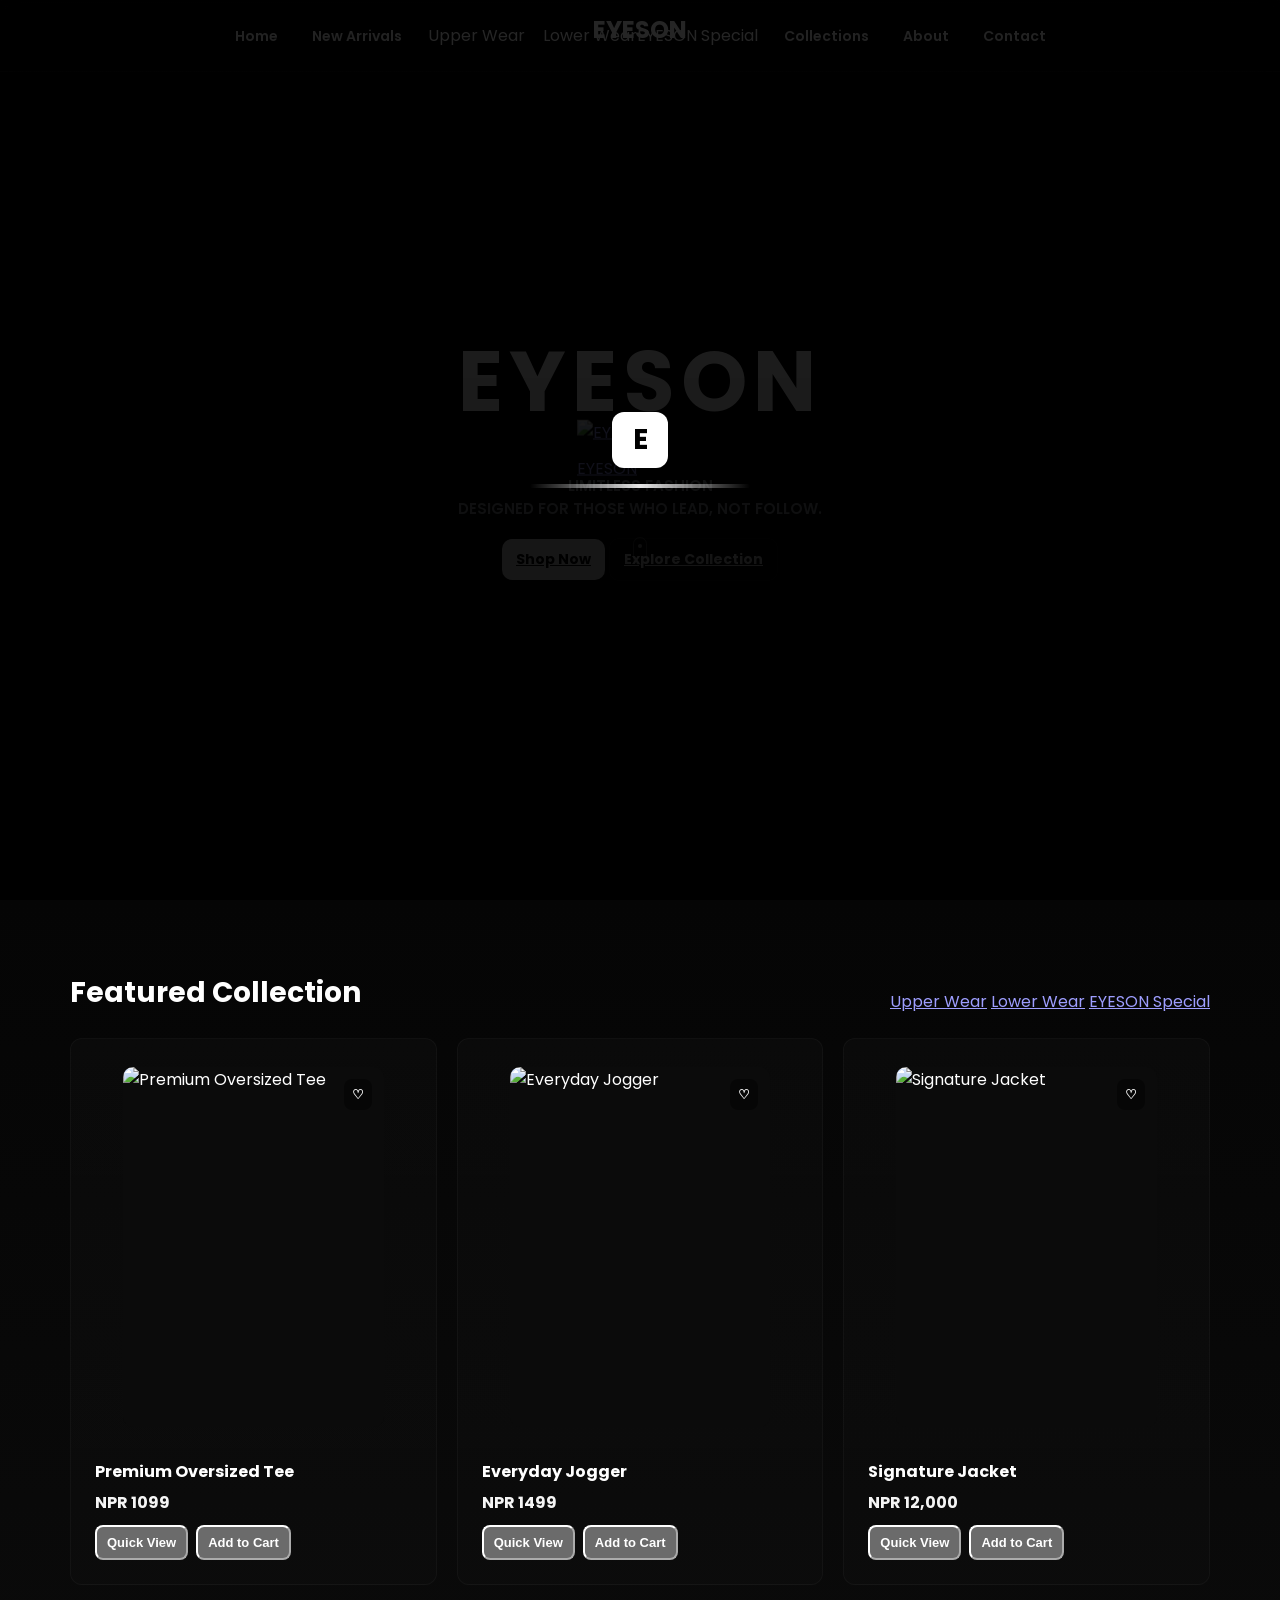
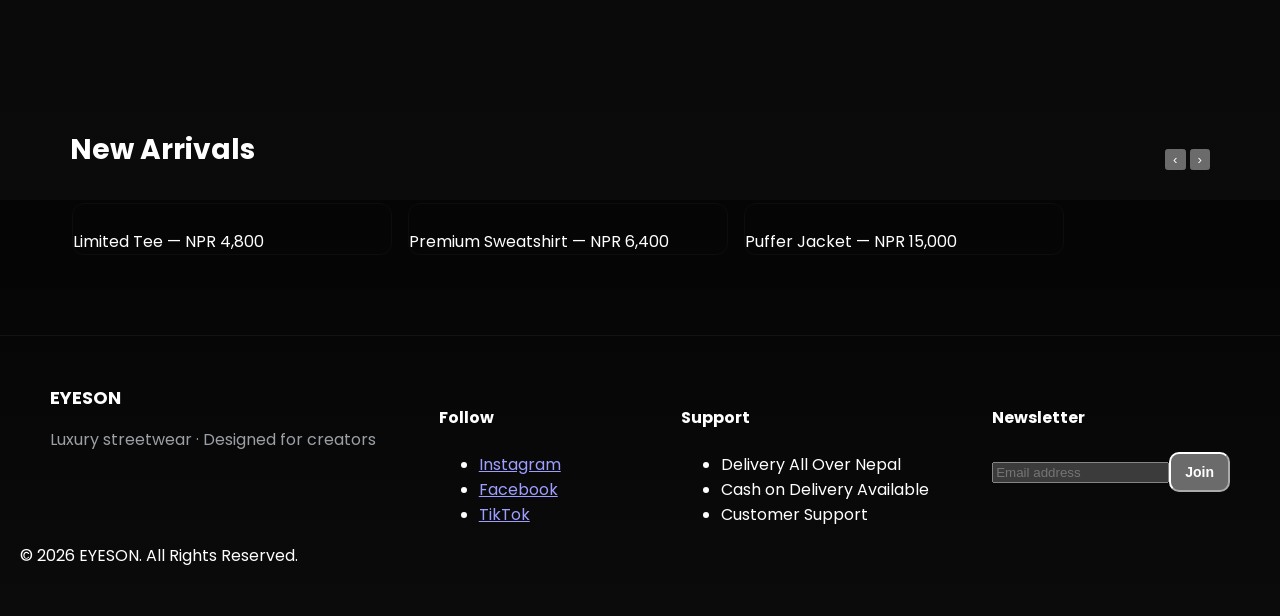
==== commit 4e43188c: "Refactor header, footer, and quick view modal Replaced the existing header logo and navigation struc" ====
--- a/index.html
+++ b/index.html
@@ -3,57 +3,27 @@
 <head>
   <meta charset="utf-8" />
   <meta name="viewport" content="width=device-width,initial-scale=1" />
-<header class="site-header" role="banner">
-  <nav class="nav-left" aria-label="Primary left navigation">
-    <ul>
-      <li><a href="index.html">Home</a></li>
-      <li><a href="new.html">New Arrivals</a></li>
-      <li class="has-dropdown">Upper Wear
-        <div class="dropdown">
-          <!-- dropdown links -->
-        </div>
-      </li>
-      <li class="has-dropdown">Lower Wear
-        <div class="dropdown">
-          <!-- dropdown links -->
-        </div>
-      </li>
-    </ul>
-  </nav>
-
-  <!-- Center logo: image preferred, text fallback shown only if image fails -->
-  <div class="logo-wrap" id="logoWrap" aria-hidden="false">
-    <a href="index.html" class="logo-link" aria-label="EYESON home">
-      <picture>
-        <source srcset="images/eyeson-logo.png" type="image/png">
-        <img
-          id="siteLogo"
-          src="images/eyeson-logo.png"
-          alt="EYESON"
-          class="logo"
-          width="140"
-          height="40"
-          loading="eager"
-        >
-      </picture>
-      <!-- visible only if image fails (screen-readers still see alt) -->
-      <span class="logo-text" id="logoText" aria-hidden="true">EYESON</span>
-    </a>
-  </div>
-
-  <nav class="nav-right" aria-label="Primary right navigation">
-    <ul>
-      <li class="has-dropdown">EYESON Special
-        <div class="dropdown">
-          <!-- dropdown links -->
-        </div>
-      </li>
-      <li><a href="collections.html">Collections</a></li>
-      <li><a href="about.html">About</a></li>
-      <li><a href="contact.html">Contact</a></li>
-    </ul>
-  </nav>
-</header>
+<!-- paste this in the header between the left and right navs -->
+<div class="logo-wrap" id="logoWrap" aria-hidden="false">
+  <a href="index.html" class="logo-link" aria-label="EYESON home">
+    <picture>
+      <!-- PNG (you said you use eyeson-logo.png) -->
+      <source srcset="images/eyeson-logo.png" type="image/png">
+      <img
+        id="siteLogo"
+        src="images/eyeson-logo.png"
+        alt="EYESON"
+        class="logo"
+        width="140"
+        height="40"
+        loading="eager"
+      >
+    </picture>
+
+    <!-- visible only if image fails to load -->
+    <span class="logo-text" id="logoText" aria-hidden="true">EYESON</span>
+  </a>
+</div>
   <meta name="description" content="EYESON — Limitless luxury streetwear." />
   <link href="https://fonts.googleapis.com/css2?family=Poppins:wght@300;400;600;700&display=swap" rel="stylesheet">
   <link rel="stylesheet" href="css/style.css">
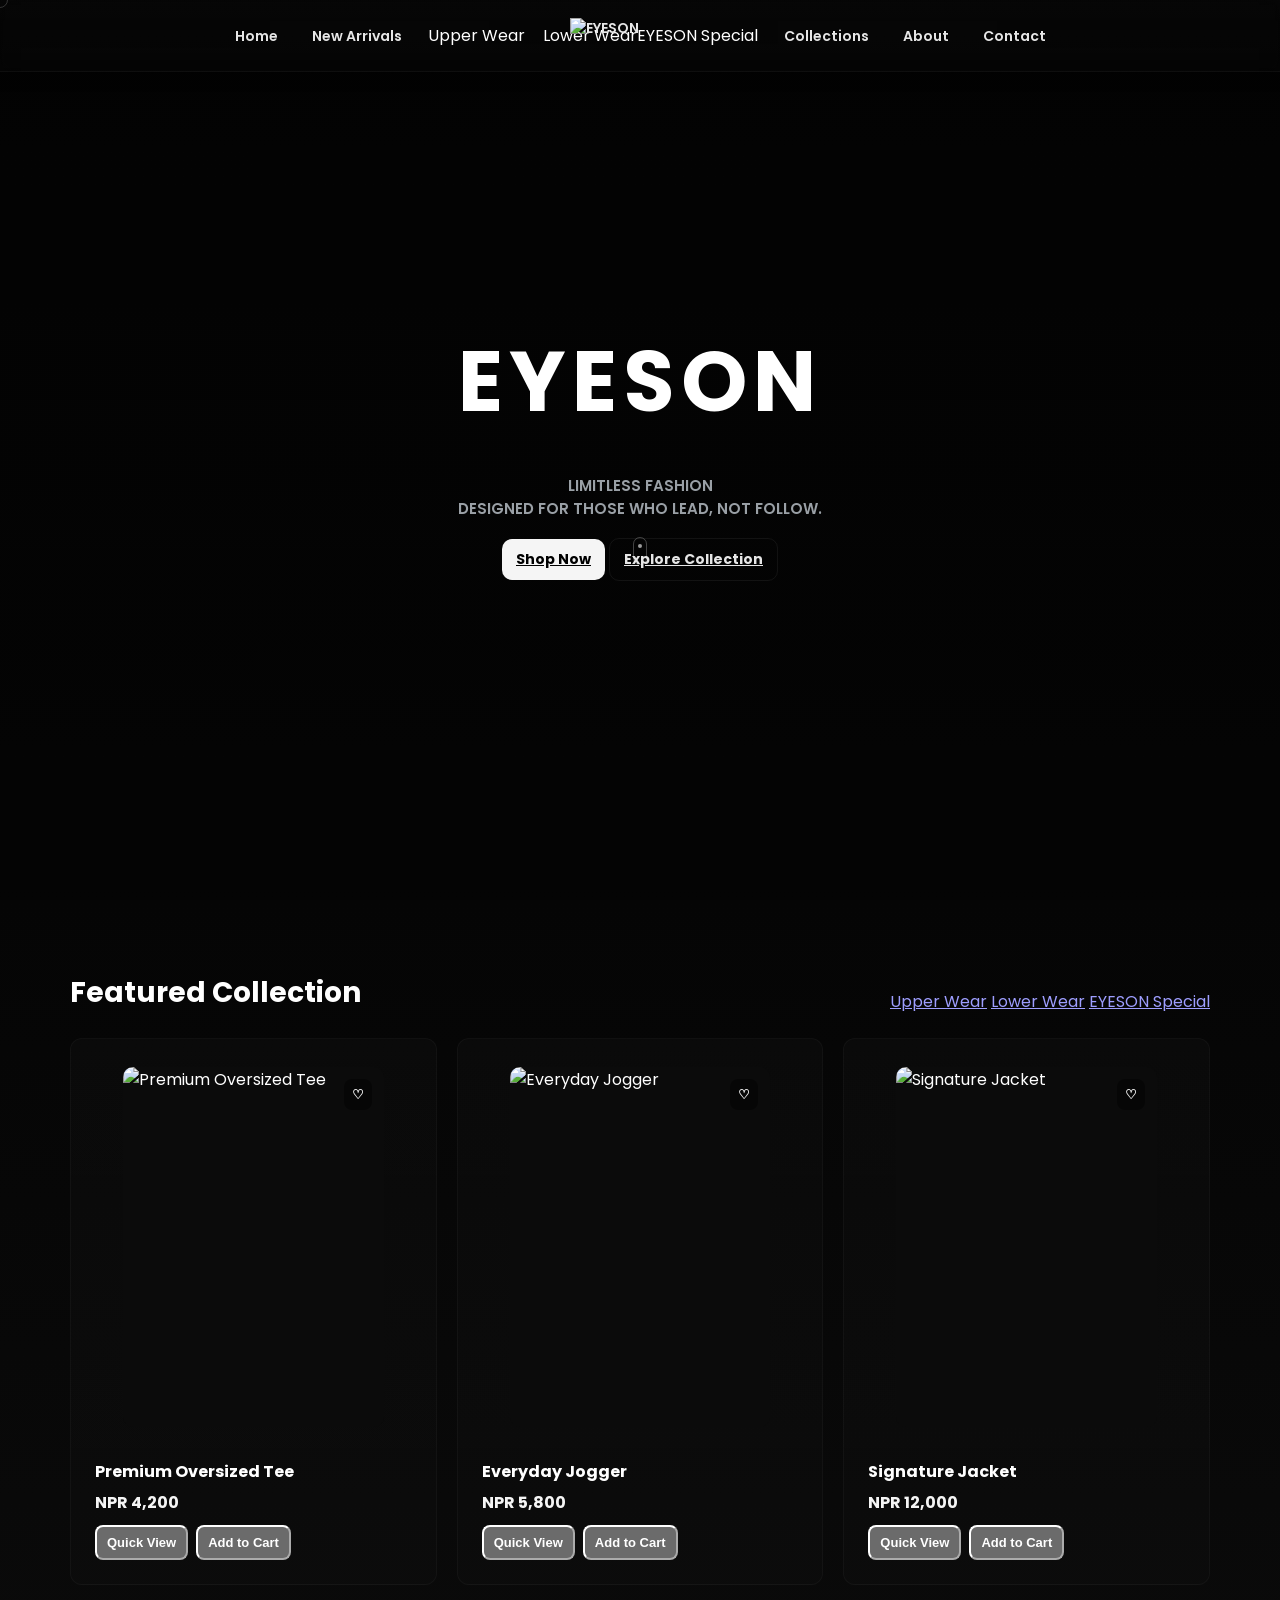
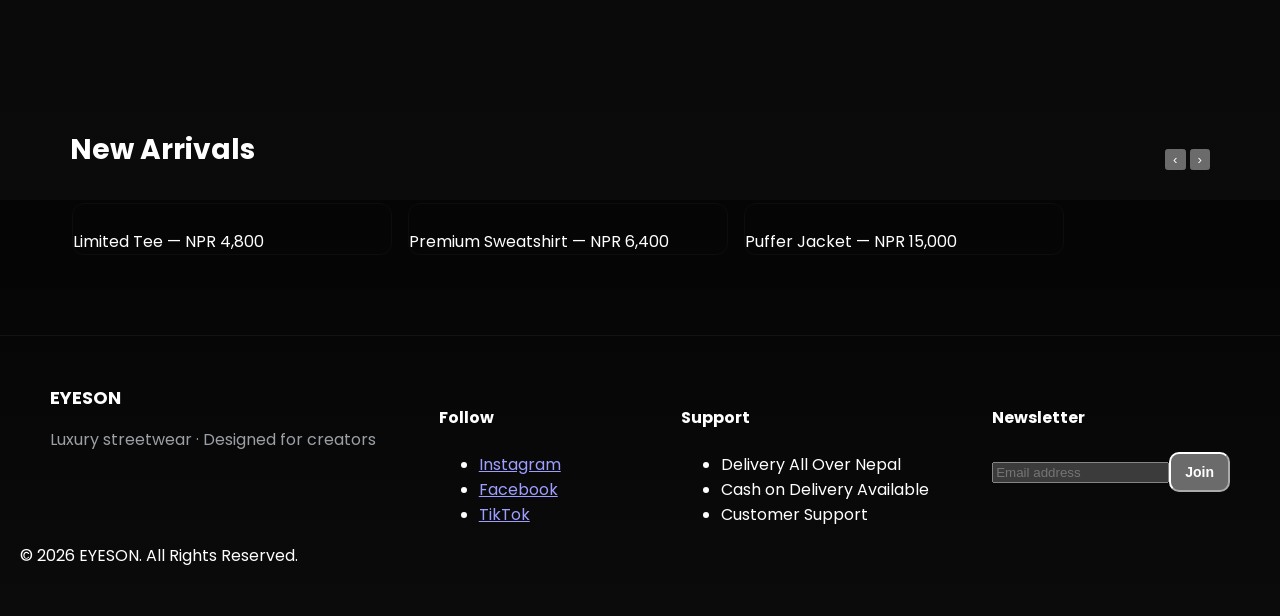
==== commit 04a28b98: "Add files via upload" ====
--- a/index.html
+++ b/index.html
@@ -3,27 +3,7 @@
 <head>
   <meta charset="utf-8" />
   <meta name="viewport" content="width=device-width,initial-scale=1" />
-<!-- paste this in the header between the left and right navs -->
-<div class="logo-wrap" id="logoWrap" aria-hidden="false">
-  <a href="index.html" class="logo-link" aria-label="EYESON home">
-    <picture>
-      <!-- PNG (you said you use eyeson-logo.png) -->
-      <source srcset="images/eyeson-logo.png" type="image/png">
-      <img
-        id="siteLogo"
-        src="images/eyeson-logo.png"
-        alt="EYESON"
-        class="logo"
-        width="140"
-        height="40"
-        loading="eager"
-      >
-    </picture>
-
-    <!-- visible only if image fails to load -->
-    <span class="logo-text" id="logoText" aria-hidden="true">EYESON</span>
-  </a>
-</div>
+  <title>EYESON — Home</title>
   <meta name="description" content="EYESON — Limitless luxury streetwear." />
   <link href="https://fonts.googleapis.com/css2?family=Poppins:wght@300;400;600;700&display=swap" rel="stylesheet">
   <link rel="stylesheet" href="css/style.css">
@@ -71,32 +51,11 @@
       </ul>
     </nav>
 
-    <!-- Header logo (replace your existing logo-wrap block with this) -->
-<div class="logo-wrap" aria-hidden="false">
-  <a href="index.html" class="logo-link" aria-label="EYESON home">
-    <picture>
-      <!-- you can remove the <source> for webp if you only have PNG -->
-      <source srcset="images/eyeson-logo.png" type="image/png">
-      <img
-        src="images/eyeson-logo.png"
-        alt="EYESON"
-        class="logo"
-        width="140"
-        height="40"
-        loading="eager"
-        onerror="this.dataset.failed='true'; this.style.display='none'; document.getElementById('logoFallback').style.display='block';"
-      >
-    </picture>
-  </a>
-
-  <!-- Inline SVG fallback (hidden by default) — will show if PNG fails -->
-  <a href="index.html" class="logo-link logo-fallback" id="logoFallback" style="display:none" aria-hidden="false">
-    <svg width="140" height="40" viewBox="0 0 280 80" xmlns="http://www.w3.org/2000/svg" role="img" aria-label="EYESON">
-      <title>EYESON</title>
-      <text x="50%" y="62%" text-anchor="middle" font-family="Poppins, Arial, sans-serif" font-weight="700" font-size="48" fill="#ffffff">EYESON</text>
-    </svg>
-  </a>
-</div>
+    <div class="logo-wrap" role="img" aria-label="EYESON logo">
+      <!-- Replace with your logo (Image 1) -->
+      <a href="index.html"><img src="images/eyeson-logo.webp" alt="EYESON" class="logo" width="140" height="40"></a>
+    </div>
+
     <nav class="nav-right" aria-label="Primary right navigation">
       <ul>
         <li class="has-dropdown">EYESON Special
@@ -156,7 +115,7 @@
           </figure>
           <div class="info">
             <h3 class="product-name">Premium Oversized Tee</h3>
-            <div class="price">NPR 1099</div>
+            <div class="price">NPR 4,200</div>
             <div class="actions">
               <button class="btn small quick-view">Quick View</button>
               <button class="btn small primary add-cart">Add to Cart</button>
@@ -171,7 +130,7 @@
           </figure>
           <div class="info">
             <h3 class="product-name">Everyday Jogger</h3>
-            <div class="price">NPR 1499</div>
+            <div class="price">NPR 5,800</div>
             <div class="actions">
               <button class="btn small quick-view">Quick View</button>
               <button class="btn small primary add-cart">Add to Cart</button>
@@ -264,4 +223,4 @@
   <script src="js/search.js" defer></script>
   <script src="js/checkout.js" defer></script>
 </body>
-</html>
+</html>
--- a/css/style.css
+++ b/css/style.css
@@ -28,66 +28,15 @@
   overflow-x:hidden;
 }
 
-/* PAGE LOADER — force perfect centering and highest priority
-   Paste this at the end of css/style.css (or replace the existing #pageLoader rules) */
-#pageLoader.loader,
-#pageLoader {
-  position: fixed !important;
-  inset: 0 !important;                 /* top:0; right:0; bottom:0; left:0; */
-  display: flex !important;
-  align-items: center !important;      /* vertical centering */
-  justify-content: center !important;  /* horizontal centering */
-  z-index: 99999 !important;
-  pointer-events: all !important;
-  background: linear-gradient(180deg, rgba(0,0,0,0.85), rgba(0,0,0,0.95));
-}
+/* Loader & cursor placeholders */
+#pageLoader.loader{position:fixed;inset:0;display:flex;align-items:center;justify-content:center;background:linear-gradient(180deg,rgba(0,0,0,0.85),rgba(0,0,0,0.95));z-index:9999}
+.brand-mark{width:56px;height:56px;border-radius:12px;background:#fff;color:#000;display:flex;align-items:center;justify-content:center;font-weight:700;font-size:28px}
+.loading-line{width:220px;height:4px;background:linear-gradient(90deg,#fff0,#fff,#fff0);border-radius:999px;animation:loaderBar 1.6s infinite}
+@keyframes loaderBar{0%{transform:translateX(-60%)}50%{transform:translateX(0)}100%{transform:translateX(60%)}}
 
-/* Ensure the inner loader content is centered and fills viewport */
-#pageLoader .loader-inner {
-  display: flex;
-  flex-direction: column;
-  align-items: center;
-  justify-content: center;
-  gap: 16px;
-  min-height: 100vh;    /* ensures vertical centering in any viewport */
-  width: 100%;
-  padding: 20px;
-  box-sizing: border-box;
-}
+/* Cursor */
+#cursor{position:fixed;top:0;left:0;width:16px;height:16px;border-radius:50%;background:transparent;border:1px solid rgba(255,255,255,0.18);pointer-events:none;transform:translate(-50%,-50%);transition:transform 120ms ease, width 220ms ease, height 220ms ease, background 220ms ease;z-index:9998;mix-blend-mode:screen}
 
-/* small visual tweaks so the mark and line stay centered */
-#pageLoader .brand-mark {
-  width: 56px;
-  height: 56px;
-  border-radius: 12px;
-  display: flex;
-  align-items: center;
-  justify-content: center;
-  font-weight: 700;
-  font-size: 28px;
-  background: #ffffff;
-  color: #000000;
-}
-
-#pageLoader .loading-line {
-  width: 220px;
-  height: 4px;
-  border-radius: 999px;
-  background: linear-gradient(90deg, rgba(255,255,255,0) 0%, rgba(255,255,255,0.9) 50%, rgba(255,255,255,0) 100%);
-  animation: loaderBar 1.6s infinite;
-}
-
-/* Mobile safe: keep loader content centered even with small screens */
-@media (max-height: 420px) {
-  #pageLoader .loader-inner { min-height: 60vh; padding-top: 8vh; padding-bottom: 8vh; }
-}
-
-/* Keyframes (if not already present) */
-@keyframes loaderBar {
-  0%   { transform: translateX(-60%); }
-  50%  { transform: translateX(0%); }
-  100% { transform: translateX(60%); }
-}
 /* Header */
 .site-header{
   position:fixed;left:0;right:0;top:0;height:72px;display:flex;align-items:center;justify-content:center;z-index:999;backdrop-filter: blur(8px) saturate(120%);
@@ -101,49 +50,14 @@
 .logo-wrap{position:absolute;left:50%;transform:translateX(-50%);pointer-events:auto}
 .logo{display:block;height:36px}
 
-/* Dropdown: keep interactive, avoid disappearing while pointer moves */
-.has-dropdown { position: relative; z-index: 2000; }
+/* Dropdown */
+.has-dropdown{position:relative}
+.dropdown{position:absolute;top:46px;left:0;min-width:220px;background:linear-gradient(180deg, rgba(255,255,255,0.02), rgba(255,255,255,0.01));backdrop-filter:blur(6px);border-radius:10px;padding:12px;border:1px solid rgba(255,255,255,0.04);opacity:0;transform:translateY(6px);pointer-events:none;transition:opacity var(--transition), transform var(--transition);box-shadow:var(--shadow)}
+.has-dropdown:hover > .dropdown{opacity:1;transform:translateY(0);pointer-events:auto}
+.dropdown ul{display:flex;flex-direction:column;gap:6px}
+.dropdown a{color:var(--accent);font-weight:500;padding:8px;border-radius:6px}
+.dropdown a:hover{background:rgba(255,255,255,0.02)}
 
-/* Base dropdown hidden state (unchanged) */
-.dropdown {
-  position: absolute;
-  top: 46px;       /* adjust to match your header height */
-  left: 0;
-  min-width: 220px;
-  opacity: 0;
-  transform: translateY(6px);
-  pointer-events: none;           /* prevents accidental hover */
-  transition: opacity 220ms ease, transform 220ms ease;
-  will-change: opacity, transform;
-  box-shadow: var(--shadow);
-}
-
-/* Show on hover (existing) */
-.has-dropdown:hover > .dropdown,
-.has-dropdown:focus-within > .dropdown {
-  opacity: 1;
-  transform: translateY(0);
-  pointer-events: auto;
-}
-
-/* Explicit "open" class for JS to control visibility reliably */
-.has-dropdown.open > .dropdown {
-  opacity: 1;
-  transform: translateY(0);
-  pointer-events: auto;
-}
-
-/* Ensure dropdown sits above other elements */
-.dropdown { z-index: 2100; }
-
-/* Slight padding to remove micro-gap between trigger and dropdown */
-.has-dropdown > .dropdown { margin-top: 2px; }
-
-/* Ensure clickable links inside dropdown don't close because of pointer gaps */
-.dropdown a { display: block; padding: 8px 10px; cursor: pointer; }
-
-/* Optional: keep focus outlines for keyboard users */
-.has-dropdown a:focus, .dropdown a:focus { outline: 2px solid rgba(255,255,255,0.08); outline-offset: 2px; }
 /* Layout containers */
 .section{padding:72px 20px;max-width:var(--max-width);margin:0 auto}
 .section-header{display:flex;justify-content:space-between;align-items:end;gap:12px;margin-bottom:24px}
@@ -184,36 +98,7 @@
 .footer-col{min-width:180px}
 .brand-compact{font-weight:700;font-size:18px;margin-bottom:8px}
 
-/* ========== Logo centering + sizing ========== */
-/* Add at the end of css/style.css to guarantee it overrides earlier rules */
-.logo-wrap,
-.logo-link {
-  position: absolute;
-  left: 50%;
-  top: 50%;
-  transform: translate(-50%, -50%);
-  z-index: 1100; /* ensures logo sits above nav items */
-  pointer-events: auto;
-  display: block;
-}
-
-.logo,
-.logo-link img {
-  display: block;
-  width: auto;
-  height: 36px;         /* adjust to taste */
-  max-height: 44px;
-  object-fit: contain;
-  opacity: 1 !important;
-  visibility: visible !important;
-  filter: none !important;
-}
-
-/* mobile keep it centered */
-@media (max-width:720px) {
-  .site-header { height: 64px !important; }
-  .logo-wrap, .logo-link { top: 50%; transform: translate(-50%, -50%); }
-}
-
-/* debug helper - remove when done */
-.logo-wrap.debug { outline: 1px dashed rgba(255,255,255,0.12); }
+/* Utilities */
+.hidden{display:none}
+@media (max-width:1000px){ .products-grid{grid-template-columns:repeat(2,1fr)} }
+@media (max-width:720px){ .products-grid{grid-template-columns:1fr} .logo-wrap{position:fixed;top:12px;left:50%;transform:translateX(-50%)} .site-header{height:64px} }
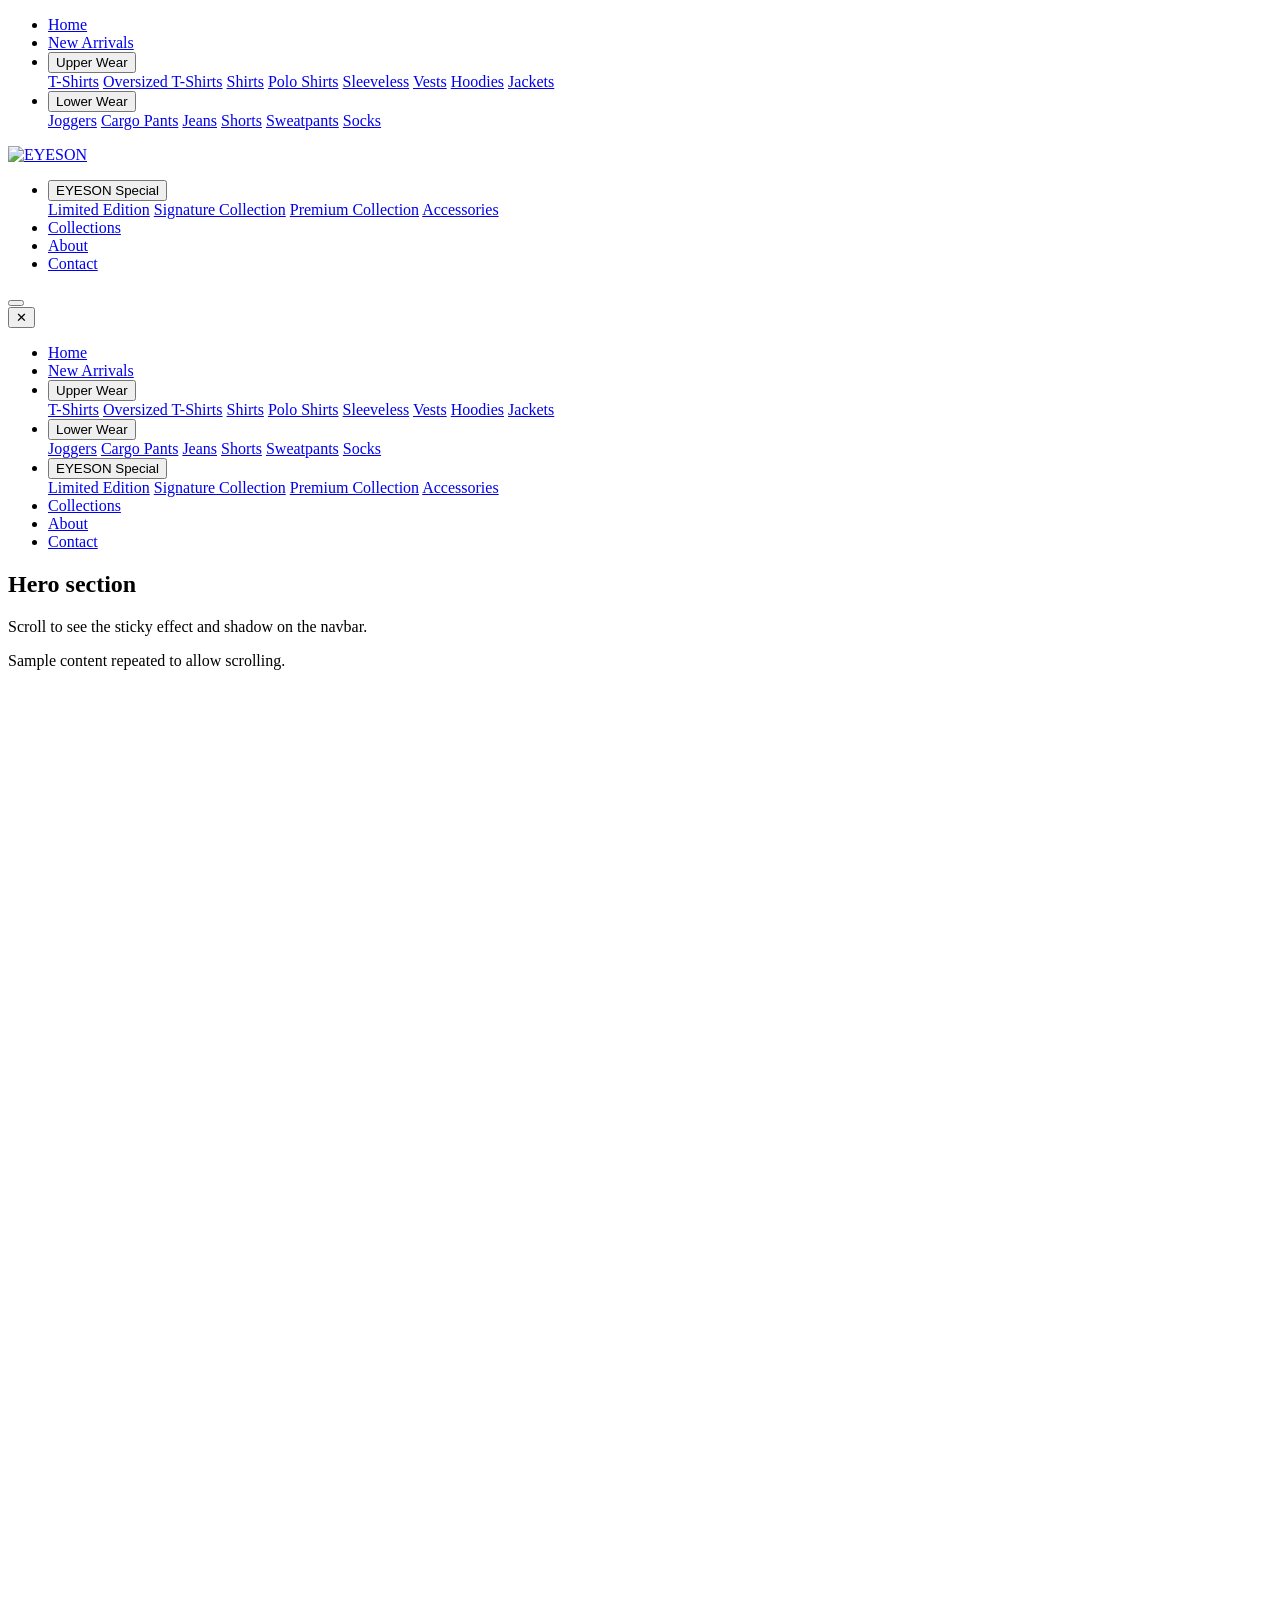
==== commit e13c4b7e: "Revise index.html for demo layout and navigation Updated the index.html file to include a demo versi" ====
--- a/index.html
+++ b/index.html
@@ -3,224 +3,143 @@
 <head>
   <meta charset="utf-8" />
   <meta name="viewport" content="width=device-width,initial-scale=1" />
-  <title>EYESON — Home</title>
-  <meta name="description" content="EYESON — Limitless luxury streetwear." />
-  <link href="https://fonts.googleapis.com/css2?family=Poppins:wght@300;400;600;700&display=swap" rel="stylesheet">
-  <link rel="stylesheet" href="css/style.css">
-  <link rel="stylesheet" href="css/home.css">
-  <link rel="stylesheet" href="css/animations.css">
-  <link rel="stylesheet" href="css/responsive.css">
+  <title>EYESON — Demo</title>
+  <link rel="stylesheet" href="style.css">
 </head>
-<body class="preload">
+<body>
+  <!-- Sticky header -->
+  <header class="site-header" id="siteHeader" role="banner" aria-label="Primary">
+    <div class="nav-inner">
+      <nav class="nav nav-left" aria-label="Primary left navigation">
+        <ul>
+          <li><a href="#">Home</a></li>
+          <li><a href="#">New Arrivals</a></li>
+          <li class="has-dropdown" data-dropdown="upper">
+            <button type="button" aria-haspopup="true" aria-expanded="false">Upper Wear</button>
+            <div class="dropdown" role="menu" aria-hidden="true">
+              <a role="menuitem" href="#">T-Shirts</a>
+              <a role="menuitem" href="#">Oversized T-Shirts</a>
+              <a role="menuitem" href="#">Shirts</a>
+              <a role="menuitem" href="#">Polo Shirts</a>
+              <a role="menuitem" href="#">Sleeveless</a>
+              <a role="menuitem" href="#">Vests</a>
+              <a role="menuitem" href="#">Hoodies</a>
+              <a role="menuitem" href="#">Jackets</a>
+            </div>
+          </li>
+          <li class="has-dropdown" data-dropdown="lower">
+            <button type="button" aria-haspopup="true" aria-expanded="false">Lower Wear</button>
+            <div class="dropdown" role="menu" aria-hidden="true">
+              <a role="menuitem" href="#">Joggers</a>
+              <a role="menuitem" href="#">Cargo Pants</a>
+              <a role="menuitem" href="#">Jeans</a>
+              <a role="menuitem" href="#">Shorts</a>
+              <a role="menuitem" href="#">Sweatpants</a>
+              <a role="menuitem" href="#">Socks</a>
+            </div>
+          </li>
+        </ul>
+      </nav>
 
-  <!-- Loader -->
-  <div id="pageLoader" class="loader" aria-hidden="true">
-    <div class="loader-inner">
-      <div class="brand-mark">E</div>
-      <div class="loading-line"></div>
+      <!-- Center cell: logo only (image) -->
+      <div class="logo-cell" aria-hidden="false">
+        <a href="index.html" class="logo-link" aria-label="EYESON home">
+          <img src="images/eyeson-logo.png" alt="EYESON" id="siteLogo" class="site-logo" width="140" height="auto" />
+        </a>
+      </div>
+
+      <nav class="nav nav-right" aria-label="Primary right navigation">
+        <ul>
+          <li class="has-dropdown" data-dropdown="special">
+            <button type="button" aria-haspopup="true" aria-expanded="false">EYESON Special</button>
+            <div class="dropdown" role="menu" aria-hidden="true">
+              <a role="menuitem" href="#">Limited Edition</a>
+              <a role="menuitem" href="#">Signature Collection</a>
+              <a role="menuitem" href="#">Premium Collection</a>
+              <a role="menuitem" href="#">Accessories</a>
+            </div>
+          </li>
+          <li><a href="#">Collections</a></li>
+          <li><a href="#">About</a></li>
+          <li><a href="#">Contact</a></li>
+        </ul>
+      </nav>
+
+      <!-- Hamburger for mobile -->
+      <button id="hamburger" class="hamburger" aria-label="Open menu" aria-expanded="false">
+        <span class="hamburger-bar"></span>
+        <span class="hamburger-bar"></span>
+        <span class="hamburger-bar"></span>
+      </button>
+    </div>
+  </header>
+
+  <!-- Mobile overlay menu -->
+  <div id="mobileMenu" class="mobile-menu" aria-hidden="true">
+    <div class="mobile-menu-inner">
+      <button id="mobileClose" class="mobile-close" aria-label="Close menu">✕</button>
+      <nav aria-label="Mobile primary">
+        <ul>
+          <li><a href="#">Home</a></li>
+          <li><a href="#">New Arrivals</a></li>
+
+          <li class="mobile-accordion">
+            <button type="button" class="acc-toggle">Upper Wear</button>
+            <div class="acc-panel">
+              <a href="#">T-Shirts</a>
+              <a href="#">Oversized T-Shirts</a>
+              <a href="#">Shirts</a>
+              <a href="#">Polo Shirts</a>
+              <a href="#">Sleeveless</a>
+              <a href="#">Vests</a>
+              <a href="#">Hoodies</a>
+              <a href="#">Jackets</a>
+            </div>
+          </li>
+
+          <li class="mobile-accordion">
+            <button type="button" class="acc-toggle">Lower Wear</button>
+            <div class="acc-panel">
+              <a href="#">Joggers</a>
+              <a href="#">Cargo Pants</a>
+              <a href="#">Jeans</a>
+              <a href="#">Shorts</a>
+              <a href="#">Sweatpants</a>
+              <a href="#">Socks</a>
+            </div>
+          </li>
+
+          <li class="mobile-accordion">
+            <button type="button" class="acc-toggle">EYESON Special</button>
+            <div class="acc-panel">
+              <a href="#">Limited Edition</a>
+              <a href="#">Signature Collection</a>
+              <a href="#">Premium Collection</a>
+              <a href="#">Accessories</a>
+            </div>
+          </li>
+
+          <li><a href="#">Collections</a></li>
+          <li><a href="#">About</a></li>
+          <li><a href="#">Contact</a></li>
+        </ul>
+      </nav>
     </div>
   </div>
 
-  <!-- Custom cursor -->
-  <div id="cursor" aria-hidden="true"></div>
-
-  <!-- Header (centered logo) -->
-  <header class="site-header" role="banner">
-    <nav class="nav-left" aria-label="Primary left navigation">
-      <ul>
-        <li><a href="index.html">Home</a></li>
-        <li><a href="new.html">New Arrivals</a></li>
-        <li class="has-dropdown">Upper Wear
-          <div class="dropdown">
-            <ul>
-              <li><a href="collections.html?cat=tshirts">T-Shirts</a></li>
-              <li><a href="collections.html?cat=oversized">Oversized T-Shirts</a></li>
-              <li><a href="collections.html?cat=shirts">Shirts</a></li>
-              <li><a href="collections.html?cat=hoodies">Hoodies</a></li>
-            </ul>
-          </div>
-        </li>
-        <li class="has-dropdown">Lower Wear
-          <div class="dropdown">
-            <ul>
-              <li><a href="collections.html?cat=joggers">Joggers</a></li>
-              <li><a href="collections.html?cat=jeans">Jeans</a></li>
-            </ul>
-          </div>
-        </li>
-      </ul>
-    </nav>
-
-    <div class="logo-wrap" role="img" aria-label="EYESON logo">
-      <!-- Replace with your logo (Image 1) -->
-      <a href="index.html"><img src="images/eyeson-logo.webp" alt="EYESON" class="logo" width="140" height="40"></a>
-    </div>
-
-    <nav class="nav-right" aria-label="Primary right navigation">
-      <ul>
-        <li class="has-dropdown">EYESON Special
-          <div class="dropdown">
-            <ul>
-              <li><a href="collections.html?cat=limited">Limited Edition</a></li>
-              <li><a href="collections.html?cat=signature">Signature</a></li>
-            </ul>
-          </div>
-        </li>
-        <li><a href="collections.html">Collections</a></li>
-        <li><a href="about.html">About</a></li>
-        <li><a href="contact.html">Contact</a></li>
-      </ul>
-    </nav>
-  </header>
-
-  <main id="main" role="main">
-    <!-- HERO -->
-    <section class="hero" id="hero">
-      <div class="hero-bg">
-        <div class="bg-slide" data-src="images/hero-oversized-black.webp"></div>
-        <div class="bg-slide" data-src="images/hero-street-night.webp"></div>
-        <div class="bg-slide" data-src="images/hero-closeup.webp"></div>
-        <div class="bg-slide" data-src="images/hero-fabric.webp"></div>
-        <div class="bg-slide" data-src="images/hero-studio.webp"></div>
-      </div>
-
-      <div class="hero-inner">
-        <h1 class="brand-title">EYESON</h1>
-        <p class="hero-sub">LIMITLESS FASHION<br><span class="muted">DESIGNED FOR THOSE WHO LEAD, NOT FOLLOW.</span></p>
-        <div class="hero-cta">
-          <a class="btn btn-primary" href="collections.html">Shop Now</a>
-          <a class="btn btn-outline" href="collections.html">Explore Collection</a>
-        </div>
-        <div class="scroll-indicator"><span></span></div>
-      </div>
+  <!-- Sample page content so you can scroll -->
+  <main class="page-content">
+    <section class="hero">
+      <h1>Hero section</h1>
+      <p>Scroll to see the sticky effect and shadow on the navbar.</p>
     </section>
 
-    <!-- Featured -->
-    <section class="section" id="featured">
-      <div class="section-header">
-        <h2>Featured Collection</h2>
-        <div class="category-filters">
-          <a class="cat-btn" href="collections.html?cat=upper">Upper Wear</a>
-          <a class="cat-btn" href="collections.html?cat=lower">Lower Wear</a>
-          <a class="cat-btn" href="collections.html?cat=special">EYESON Special</a>
-        </div>
-      </div>
-
-      <div class="products-grid" id="featuredGrid">
-        <!-- Replace -> product data from your backend later -->
-        <article class="product-card" data-category="upper">
-          <figure class="media">
-            <button class="wish toggle-wish" aria-pressed="false">♡</button>
-            <img src="images/product-oversized-tee.webp" alt="Premium Oversized Tee" loading="lazy">
-          </figure>
-          <div class="info">
-            <h3 class="product-name">Premium Oversized Tee</h3>
-            <div class="price">NPR 4,200</div>
-            <div class="actions">
-              <button class="btn small quick-view">Quick View</button>
-              <button class="btn small primary add-cart">Add to Cart</button>
-            </div>
-          </div>
-        </article>
-
-        <article class="product-card" data-category="lower">
-          <figure class="media">
-            <button class="wish toggle-wish" aria-pressed="false">♡</button>
-            <img src="images/product-jogger.webp" alt="Everyday Jogger" loading="lazy">
-          </figure>
-          <div class="info">
-            <h3 class="product-name">Everyday Jogger</h3>
-            <div class="price">NPR 5,800</div>
-            <div class="actions">
-              <button class="btn small quick-view">Quick View</button>
-              <button class="btn small primary add-cart">Add to Cart</button>
-            </div>
-          </div>
-        </article>
-
-        <article class="product-card" data-category="special">
-          <figure class="media">
-            <button class="wish toggle-wish" aria-pressed="false">♡</button>
-            <img src="images/product-signature-jacket.webp" alt="Signature Jacket" loading="lazy">
-          </figure>
-          <div class="info">
-            <h3 class="product-name">Signature Jacket</h3>
-            <div class="price">NPR 12,000</div>
-            <div class="actions">
-              <button class="btn small quick-view">Quick View</button>
-              <button class="btn small primary add-cart">Add to Cart</button>
-            </div>
-          </div>
-        </article>
-      </div>
-    </section>
-
-    <!-- New Arrivals (simple slider) -->
-    <section class="section" id="newArrivals">
-      <div class="section-header">
-        <h2>New Arrivals</h2>
-        <div class="slider-controls">
-          <button class="slider-prev" aria-label="Prev">‹</button>
-          <button class="slider-next" aria-label="Next">›</button>
-        </div>
-      </div>
-      <div class="slider" id="newSlider">
-        <div class="slide"><img src="images/new-1.webp" alt=""><div class="slide-caption">Limited Tee — NPR 4,800</div></div>
-        <div class="slide"><img src="images/new-2.webp" alt=""><div class="slide-caption">Premium Sweatshirt — NPR 6,400</div></div>
-        <div class="slide"><img src="images/new-3.webp" alt=""><div class="slide-caption">Puffer Jacket — NPR 15,000</div></div>
-      </div>
+    <section class="sample">
+      <p>Sample content repeated to allow scrolling.</p>
+      <p style="height:2000px"></p>
     </section>
   </main>
 
-  <!-- Footer -->
-  <footer class="site-footer">
-    <div class="footer-inner">
-      <div class="footer-col">
-        <div class="brand-compact">EYESON</div>
-        <p class="muted">Luxury streetwear · Designed for creators</p>
-      </div>
-
-      <div class="footer-col">
-        <h4>Follow</h4>
-        <ul class="socials"><li><a href="#">Instagram</a></li><li><a href="#">Facebook</a></li><li><a href="#">TikTok</a></li></ul>
-      </div>
-
-      <div class="footer-col">
-        <h4>Support</h4>
-        <ul><li>Delivery All Over Nepal</li><li>Cash on Delivery Available</li><li>Customer Support</li></ul>
-      </div>
-
-      <div class="footer-col">
-        <h4>Newsletter</h4>
-        <form id="newsletterForm"><input type="email" placeholder="Email address" required><button class="btn primary" type="submit">Join</button></form>
-      </div>
-    </div>
-    <div class="copyright">© 2026 EYESON. All Rights Reserved.</div>
-  </footer>
-
-  <!-- Quick view modal (re-used across pages) -->
-  <div id="quickView" class="modal" aria-hidden="true">
-    <div class="modal-inner">
-      <button class="modal-close" aria-label="Close">✕</button>
-      <div class="modal-media"><img id="qvImage" src="" alt=""></div>
-      <div class="modal-info">
-        <h3 id="qvTitle">Product Title</h3>
-        <div id="qvPrice" class="price">NPR 0</div>
-        <p id="qvDesc" class="muted">Product details</p>
-        <div class="modal-actions">
-          <button class="btn primary add-cart">Add to Cart</button>
-          <button class="btn" id="qvWishlist">♡ Wishlist</button>
-        </div>
-      </div>
-    </div>
-  </div>
-
-  <!-- Scripts -->
-  <script src="js/script.js" defer></script>
-  <script src="js/slider.js" defer></script>
-  <script src="js/wishlist.js" defer></script>
-  <script src="js/cart.js" defer></script>
-  <script src="js/search.js" defer></script>
-  <script src="js/checkout.js" defer></script>
+  <script src="script.js"></script>
 </body>
-</html>+</html>
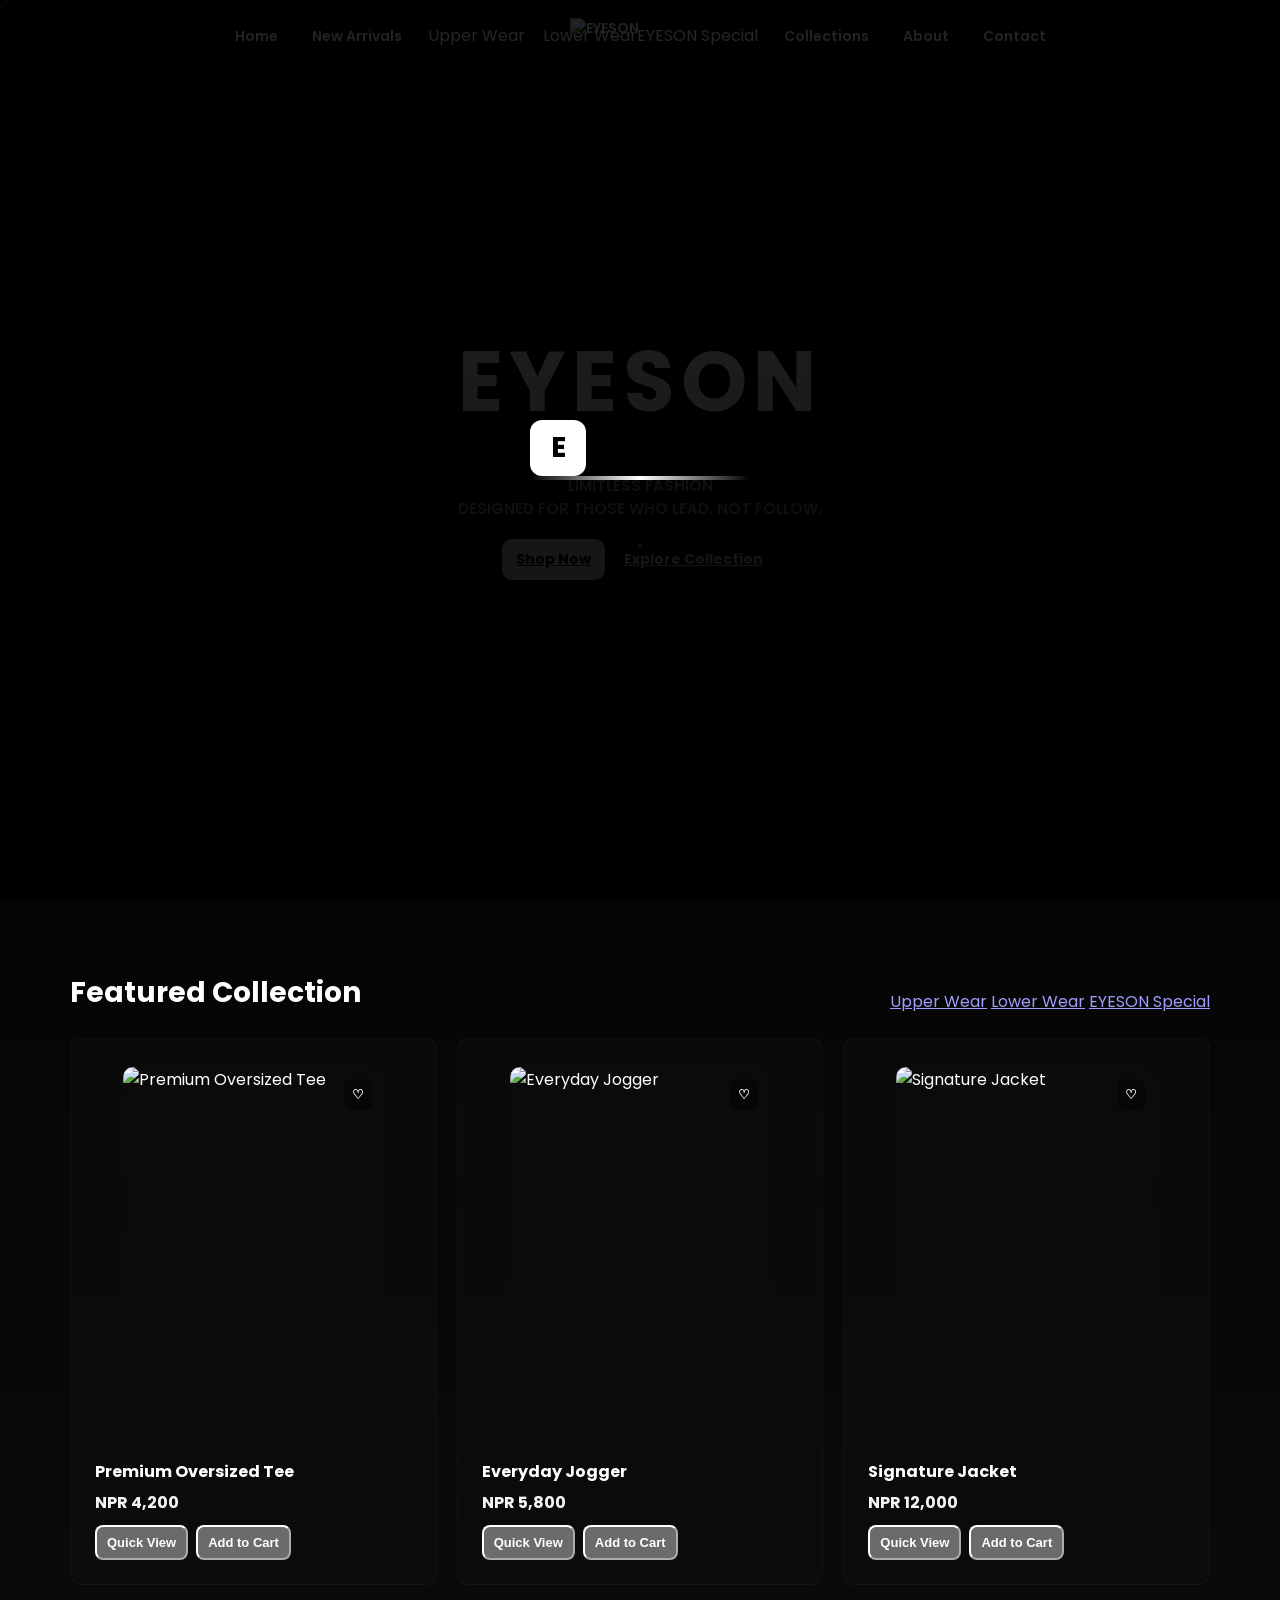
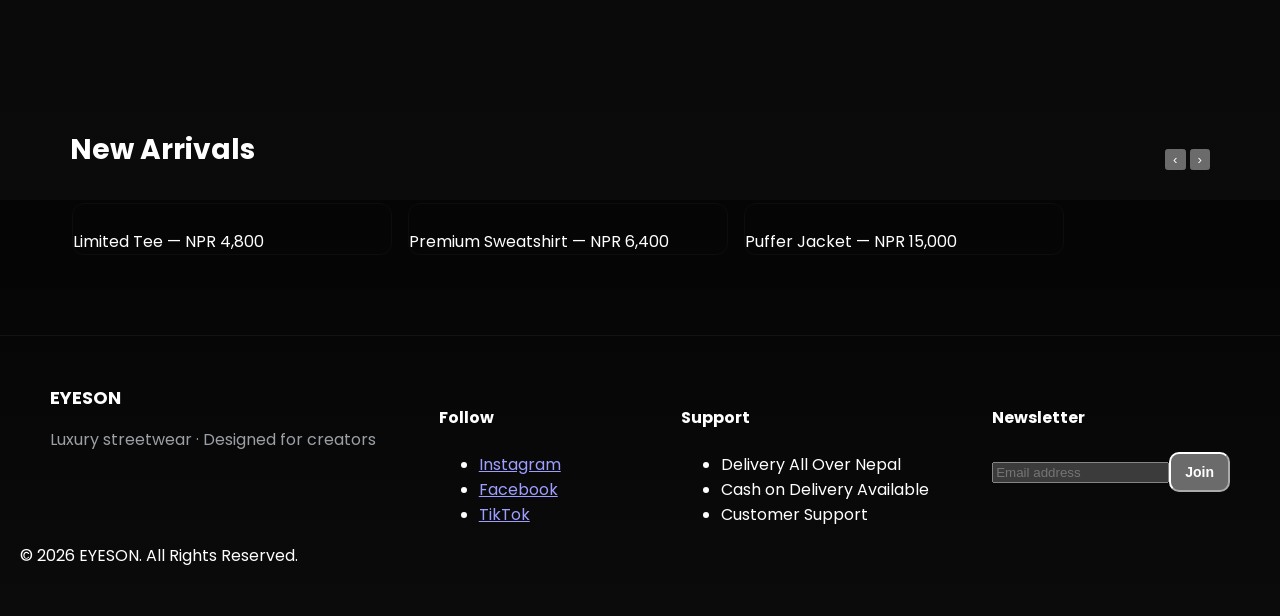
==== commit 1527e3dc: "Add files via upload" ====
--- a/index.html
+++ b/index.html
@@ -3,143 +3,224 @@
 <head>
   <meta charset="utf-8" />
   <meta name="viewport" content="width=device-width,initial-scale=1" />
-  <title>EYESON — Demo</title>
-  <link rel="stylesheet" href="style.css">
+  <title>EYESON — Home</title>
+  <meta name="description" content="EYESON — Limitless luxury streetwear." />
+  <link href="https://fonts.googleapis.com/css2?family=Poppins:wght@300;400;600;700&display=swap" rel="stylesheet">
+  <link rel="stylesheet" href="css/style.css">
+  <link rel="stylesheet" href="css/home.css">
+  <link rel="stylesheet" href="css/animations.css">
+  <link rel="stylesheet" href="css/responsive.css">
 </head>
-<body>
-  <!-- Sticky header -->
-  <header class="site-header" id="siteHeader" role="banner" aria-label="Primary">
-    <div class="nav-inner">
-      <nav class="nav nav-left" aria-label="Primary left navigation">
-        <ul>
-          <li><a href="#">Home</a></li>
-          <li><a href="#">New Arrivals</a></li>
-          <li class="has-dropdown" data-dropdown="upper">
-            <button type="button" aria-haspopup="true" aria-expanded="false">Upper Wear</button>
-            <div class="dropdown" role="menu" aria-hidden="true">
-              <a role="menuitem" href="#">T-Shirts</a>
-              <a role="menuitem" href="#">Oversized T-Shirts</a>
-              <a role="menuitem" href="#">Shirts</a>
-              <a role="menuitem" href="#">Polo Shirts</a>
-              <a role="menuitem" href="#">Sleeveless</a>
-              <a role="menuitem" href="#">Vests</a>
-              <a role="menuitem" href="#">Hoodies</a>
-              <a role="menuitem" href="#">Jackets</a>
+<body class="preload">
+
+  <!-- Loader -->
+  <div id="pageLoader" class="loader" aria-hidden="true">
+    <div class="loader-inner">
+      <div class="brand-mark">E</div>
+      <div class="loading-line"></div>
+    </div>
+  </div>
+
+  <!-- Custom cursor -->
+  <div id="cursor" aria-hidden="true"></div>
+
+  <!-- Header (centered logo) -->
+  <header class="site-header" role="banner">
+    <nav class="nav-left" aria-label="Primary left navigation">
+      <ul>
+        <li><a href="index.html">Home</a></li>
+        <li><a href="new.html">New Arrivals</a></li>
+        <li class="has-dropdown">Upper Wear
+          <div class="dropdown">
+            <ul>
+              <li><a href="collections.html?cat=tshirts">T-Shirts</a></li>
+              <li><a href="collections.html?cat=oversized">Oversized T-Shirts</a></li>
+              <li><a href="collections.html?cat=shirts">Shirts</a></li>
+              <li><a href="collections.html?cat=hoodies">Hoodies</a></li>
+            </ul>
+          </div>
+        </li>
+        <li class="has-dropdown">Lower Wear
+          <div class="dropdown">
+            <ul>
+              <li><a href="collections.html?cat=joggers">Joggers</a></li>
+              <li><a href="collections.html?cat=jeans">Jeans</a></li>
+            </ul>
+          </div>
+        </li>
+      </ul>
+    </nav>
+
+    <div class="logo-wrap" role="img" aria-label="EYESON logo">
+      <!-- Replace with your logo (Image 1) -->
+      <a href="index.html"><img src="images/eyeson-logo.webp" alt="EYESON" class="logo" width="140" height="40"></a>
+    </div>
+
+    <nav class="nav-right" aria-label="Primary right navigation">
+      <ul>
+        <li class="has-dropdown">EYESON Special
+          <div class="dropdown">
+            <ul>
+              <li><a href="collections.html?cat=limited">Limited Edition</a></li>
+              <li><a href="collections.html?cat=signature">Signature</a></li>
+            </ul>
+          </div>
+        </li>
+        <li><a href="collections.html">Collections</a></li>
+        <li><a href="about.html">About</a></li>
+        <li><a href="contact.html">Contact</a></li>
+      </ul>
+    </nav>
+  </header>
+
+  <main id="main" role="main">
+    <!-- HERO -->
+    <section class="hero" id="hero">
+      <div class="hero-bg">
+        <div class="bg-slide" data-src="images/hero-oversized-black.webp"></div>
+        <div class="bg-slide" data-src="images/hero-street-night.webp"></div>
+        <div class="bg-slide" data-src="images/hero-closeup.webp"></div>
+        <div class="bg-slide" data-src="images/hero-fabric.webp"></div>
+        <div class="bg-slide" data-src="images/hero-studio.webp"></div>
+      </div>
+
+      <div class="hero-inner">
+        <h1 class="brand-title">EYESON</h1>
+        <p class="hero-sub">LIMITLESS FASHION<br><span class="muted">DESIGNED FOR THOSE WHO LEAD, NOT FOLLOW.</span></p>
+        <div class="hero-cta">
+          <a class="btn btn-primary" href="collections.html">Shop Now</a>
+          <a class="btn btn-outline" href="collections.html">Explore Collection</a>
+        </div>
+        <div class="scroll-indicator"><span></span></div>
+      </div>
+    </section>
+
+    <!-- Featured -->
+    <section class="section" id="featured">
+      <div class="section-header">
+        <h2>Featured Collection</h2>
+        <div class="category-filters">
+          <a class="cat-btn" href="collections.html?cat=upper">Upper Wear</a>
+          <a class="cat-btn" href="collections.html?cat=lower">Lower Wear</a>
+          <a class="cat-btn" href="collections.html?cat=special">EYESON Special</a>
+        </div>
+      </div>
+
+      <div class="products-grid" id="featuredGrid">
+        <!-- Replace -> product data from your backend later -->
+        <article class="product-card" data-category="upper">
+          <figure class="media">
+            <button class="wish toggle-wish" aria-pressed="false">♡</button>
+            <img src="images/product-oversized-tee.webp" alt="Premium Oversized Tee" loading="lazy">
+          </figure>
+          <div class="info">
+            <h3 class="product-name">Premium Oversized Tee</h3>
+            <div class="price">NPR 4,200</div>
+            <div class="actions">
+              <button class="btn small quick-view">Quick View</button>
+              <button class="btn small primary add-cart">Add to Cart</button>
             </div>
-          </li>
-          <li class="has-dropdown" data-dropdown="lower">
-            <button type="button" aria-haspopup="true" aria-expanded="false">Lower Wear</button>
-            <div class="dropdown" role="menu" aria-hidden="true">
-              <a role="menuitem" href="#">Joggers</a>
-              <a role="menuitem" href="#">Cargo Pants</a>
-              <a role="menuitem" href="#">Jeans</a>
-              <a role="menuitem" href="#">Shorts</a>
-              <a role="menuitem" href="#">Sweatpants</a>
-              <a role="menuitem" href="#">Socks</a>
+          </div>
+        </article>
+
+        <article class="product-card" data-category="lower">
+          <figure class="media">
+            <button class="wish toggle-wish" aria-pressed="false">♡</button>
+            <img src="images/product-jogger.webp" alt="Everyday Jogger" loading="lazy">
+          </figure>
+          <div class="info">
+            <h3 class="product-name">Everyday Jogger</h3>
+            <div class="price">NPR 5,800</div>
+            <div class="actions">
+              <button class="btn small quick-view">Quick View</button>
+              <button class="btn small primary add-cart">Add to Cart</button>
             </div>
-          </li>
-        </ul>
-      </nav>
-
-      <!-- Center cell: logo only (image) -->
-      <div class="logo-cell" aria-hidden="false">
-        <a href="index.html" class="logo-link" aria-label="EYESON home">
-          <img src="images/eyeson-logo.png" alt="EYESON" id="siteLogo" class="site-logo" width="140" height="auto" />
-        </a>
-      </div>
-
-      <nav class="nav nav-right" aria-label="Primary right navigation">
-        <ul>
-          <li class="has-dropdown" data-dropdown="special">
-            <button type="button" aria-haspopup="true" aria-expanded="false">EYESON Special</button>
-            <div class="dropdown" role="menu" aria-hidden="true">
-              <a role="menuitem" href="#">Limited Edition</a>
-              <a role="menuitem" href="#">Signature Collection</a>
-              <a role="menuitem" href="#">Premium Collection</a>
-              <a role="menuitem" href="#">Accessories</a>
+          </div>
+        </article>
+
+        <article class="product-card" data-category="special">
+          <figure class="media">
+            <button class="wish toggle-wish" aria-pressed="false">♡</button>
+            <img src="images/product-signature-jacket.webp" alt="Signature Jacket" loading="lazy">
+          </figure>
+          <div class="info">
+            <h3 class="product-name">Signature Jacket</h3>
+            <div class="price">NPR 12,000</div>
+            <div class="actions">
+              <button class="btn small quick-view">Quick View</button>
+              <button class="btn small primary add-cart">Add to Cart</button>
             </div>
-          </li>
-          <li><a href="#">Collections</a></li>
-          <li><a href="#">About</a></li>
-          <li><a href="#">Contact</a></li>
-        </ul>
-      </nav>
-
-      <!-- Hamburger for mobile -->
-      <button id="hamburger" class="hamburger" aria-label="Open menu" aria-expanded="false">
-        <span class="hamburger-bar"></span>
-        <span class="hamburger-bar"></span>
-        <span class="hamburger-bar"></span>
-      </button>
-    </div>
-  </header>
-
-  <!-- Mobile overlay menu -->
-  <div id="mobileMenu" class="mobile-menu" aria-hidden="true">
-    <div class="mobile-menu-inner">
-      <button id="mobileClose" class="mobile-close" aria-label="Close menu">✕</button>
-      <nav aria-label="Mobile primary">
-        <ul>
-          <li><a href="#">Home</a></li>
-          <li><a href="#">New Arrivals</a></li>
-
-          <li class="mobile-accordion">
-            <button type="button" class="acc-toggle">Upper Wear</button>
-            <div class="acc-panel">
-              <a href="#">T-Shirts</a>
-              <a href="#">Oversized T-Shirts</a>
-              <a href="#">Shirts</a>
-              <a href="#">Polo Shirts</a>
-              <a href="#">Sleeveless</a>
-              <a href="#">Vests</a>
-              <a href="#">Hoodies</a>
-              <a href="#">Jackets</a>
-            </div>
-          </li>
-
-          <li class="mobile-accordion">
-            <button type="button" class="acc-toggle">Lower Wear</button>
-            <div class="acc-panel">
-              <a href="#">Joggers</a>
-              <a href="#">Cargo Pants</a>
-              <a href="#">Jeans</a>
-              <a href="#">Shorts</a>
-              <a href="#">Sweatpants</a>
-              <a href="#">Socks</a>
-            </div>
-          </li>
-
-          <li class="mobile-accordion">
-            <button type="button" class="acc-toggle">EYESON Special</button>
-            <div class="acc-panel">
-              <a href="#">Limited Edition</a>
-              <a href="#">Signature Collection</a>
-              <a href="#">Premium Collection</a>
-              <a href="#">Accessories</a>
-            </div>
-          </li>
-
-          <li><a href="#">Collections</a></li>
-          <li><a href="#">About</a></li>
-          <li><a href="#">Contact</a></li>
-        </ul>
-      </nav>
-    </div>
-  </div>
-
-  <!-- Sample page content so you can scroll -->
-  <main class="page-content">
-    <section class="hero">
-      <h1>Hero section</h1>
-      <p>Scroll to see the sticky effect and shadow on the navbar.</p>
+          </div>
+        </article>
+      </div>
     </section>
 
-    <section class="sample">
-      <p>Sample content repeated to allow scrolling.</p>
-      <p style="height:2000px"></p>
+    <!-- New Arrivals (simple slider) -->
+    <section class="section" id="newArrivals">
+      <div class="section-header">
+        <h2>New Arrivals</h2>
+        <div class="slider-controls">
+          <button class="slider-prev" aria-label="Prev">‹</button>
+          <button class="slider-next" aria-label="Next">›</button>
+        </div>
+      </div>
+      <div class="slider" id="newSlider">
+        <div class="slide"><img src="images/new-1.webp" alt=""><div class="slide-caption">Limited Tee — NPR 4,800</div></div>
+        <div class="slide"><img src="images/new-2.webp" alt=""><div class="slide-caption">Premium Sweatshirt — NPR 6,400</div></div>
+        <div class="slide"><img src="images/new-3.webp" alt=""><div class="slide-caption">Puffer Jacket — NPR 15,000</div></div>
+      </div>
     </section>
   </main>
 
-  <script src="script.js"></script>
+  <!-- Footer -->
+  <footer class="site-footer">
+    <div class="footer-inner">
+      <div class="footer-col">
+        <div class="brand-compact">EYESON</div>
+        <p class="muted">Luxury streetwear · Designed for creators</p>
+      </div>
+
+      <div class="footer-col">
+        <h4>Follow</h4>
+        <ul class="socials"><li><a href="#">Instagram</a></li><li><a href="#">Facebook</a></li><li><a href="#">TikTok</a></li></ul>
+      </div>
+
+      <div class="footer-col">
+        <h4>Support</h4>
+        <ul><li>Delivery All Over Nepal</li><li>Cash on Delivery Available</li><li>Customer Support</li></ul>
+      </div>
+
+      <div class="footer-col">
+        <h4>Newsletter</h4>
+        <form id="newsletterForm"><input type="email" placeholder="Email address" required><button class="btn primary" type="submit">Join</button></form>
+      </div>
+    </div>
+    <div class="copyright">© 2026 EYESON. All Rights Reserved.</div>
+  </footer>
+
+  <!-- Quick view modal (re-used across pages) -->
+  <div id="quickView" class="modal" aria-hidden="true">
+    <div class="modal-inner">
+      <button class="modal-close" aria-label="Close">✕</button>
+      <div class="modal-media"><img id="qvImage" src="" alt=""></div>
+      <div class="modal-info">
+        <h3 id="qvTitle">Product Title</h3>
+        <div id="qvPrice" class="price">NPR 0</div>
+        <p id="qvDesc" class="muted">Product details</p>
+        <div class="modal-actions">
+          <button class="btn primary add-cart">Add to Cart</button>
+          <button class="btn" id="qvWishlist">♡ Wishlist</button>
+        </div>
+      </div>
+    </div>
+  </div>
+
+  <!-- Scripts -->
+  <script src="js/script.js" defer></script>
+  <script src="js/slider.js" defer></script>
+  <script src="js/wishlist.js" defer></script>
+  <script src="js/cart.js" defer></script>
+  <script src="js/search.js" defer></script>
+  <script src="js/checkout.js" defer></script>
 </body>
-</html>
+</html>
--- a/css/style.css
+++ b/css/style.css
@@ -0,0 +1,104 @@
+/* css/style.css
+   Core styles shared by all pages (variables, header/footer, grids)
+*/
+:root{
+  --bg:#0b0b0b;
+  --surface:#0f0f0f;
+  --muted:#9aa0a6;
+  --white:#ffffff;
+  --accent:#e6e6e6;
+  --accent-strong:#f5f5f5;
+  --max-width:1180px;
+  --radius:12px;
+  --transition:300ms cubic-bezier(.2,.8,.2,1);
+  --shadow: 0 12px 40px rgba(0,0,0,0.6);
+  font-family: "Poppins", system-ui, -apple-system, "Segoe UI", Roboto, "Helvetica Neue", Arial;
+  color-scheme: dark;
+}
+
+/* Base */
+*{box-sizing:border-box}
+html,body{height:100%}
+body{
+  margin:0;
+  background:linear-gradient(180deg,#050505 0%,#0b0b0b 100%);
+  color:var(--white);
+  -webkit-font-smoothing:antialiased;
+  scroll-behavior:smooth;
+  overflow-x:hidden;
+}
+
+/* Loader & cursor placeholders */
+#pageLoader.loader{position:fixed;inset:0;display:flex;align-items:center;justify-content:center;background:linear-gradient(180deg,rgba(0,0,0,0.85),rgba(0,0,0,0.95));z-index:9999}
+.brand-mark{width:56px;height:56px;border-radius:12px;background:#fff;color:#000;display:flex;align-items:center;justify-content:center;font-weight:700;font-size:28px}
+.loading-line{width:220px;height:4px;background:linear-gradient(90deg,#fff0,#fff,#fff0);border-radius:999px;animation:loaderBar 1.6s infinite}
+@keyframes loaderBar{0%{transform:translateX(-60%)}50%{transform:translateX(0)}100%{transform:translateX(60%)}}
+
+/* Cursor */
+#cursor{position:fixed;top:0;left:0;width:16px;height:16px;border-radius:50%;background:transparent;border:1px solid rgba(255,255,255,0.18);pointer-events:none;transform:translate(-50%,-50%);transition:transform 120ms ease, width 220ms ease, height 220ms ease, background 220ms ease;z-index:9998;mix-blend-mode:screen}
+
+/* Header */
+.site-header{
+  position:fixed;left:0;right:0;top:0;height:72px;display:flex;align-items:center;justify-content:center;z-index:999;backdrop-filter: blur(8px) saturate(120%);
+  background:linear-gradient(180deg, rgba(255,255,255,0.02), rgba(255,255,255,0.01));
+  box-shadow:0 2px 12px rgba(0,0,0,0.6);
+  border-bottom:1px solid rgba(255,255,255,0.03);
+}
+.site-header nav{display:flex;align-items:center}
+.site-header ul{display:flex;gap:18px;list-style:none;padding:0;margin:0}
+.site-header a, .site-header button{color:var(--accent);text-decoration:none;font-weight:600;font-size:14px;background:transparent;border:0;padding:6px 8px;cursor:pointer}
+.logo-wrap{position:absolute;left:50%;transform:translateX(-50%);pointer-events:auto}
+.logo{display:block;height:36px}
+
+/* Dropdown */
+.has-dropdown{position:relative}
+.dropdown{position:absolute;top:46px;left:0;min-width:220px;background:linear-gradient(180deg, rgba(255,255,255,0.02), rgba(255,255,255,0.01));backdrop-filter:blur(6px);border-radius:10px;padding:12px;border:1px solid rgba(255,255,255,0.04);opacity:0;transform:translateY(6px);pointer-events:none;transition:opacity var(--transition), transform var(--transition);box-shadow:var(--shadow)}
+.has-dropdown:hover > .dropdown{opacity:1;transform:translateY(0);pointer-events:auto}
+.dropdown ul{display:flex;flex-direction:column;gap:6px}
+.dropdown a{color:var(--accent);font-weight:500;padding:8px;border-radius:6px}
+.dropdown a:hover{background:rgba(255,255,255,0.02)}
+
+/* Layout containers */
+.section{padding:72px 20px;max-width:var(--max-width);margin:0 auto}
+.section-header{display:flex;justify-content:space-between;align-items:end;gap:12px;margin-bottom:24px}
+.section-header h2{font-size:28px;margin:0}
+.muted{color:var(--muted)}
+
+/* Products common */
+.products-grid{display:grid;grid-template-columns:repeat(3,1fr);gap:20px}
+.product-card{background:linear-gradient(180deg, rgba(255,255,255,0.02), rgba(255,255,255,0.01));border-radius:12px;padding:12px;border:1px solid rgba(255,255,255,0.03);overflow:hidden;transition:transform var(--transition), box-shadow var(--transition)}
+.product-card:hover{transform:translateY(-8px);box-shadow:0 20px 50px rgba(0,0,0,0.65)}
+.media{position:relative;border-radius:10px;overflow:hidden;height:360px;background:#0b0b0b}
+.media img{width:100%;height:100%;object-fit:cover;display:block}
+.wish{position:absolute;top:12px;right:12px;background:rgba(0,0,0,0.45);border-radius:8px;padding:8px;border:0;color:var(--accent-strong);font-weight:700;cursor:pointer}
+.info{padding:12px}
+.product-name{margin:4px 0 6px;font-size:16px;font-weight:700}
+.price{font-weight:700;color:var(--accent-strong)}
+.actions{display:flex;gap:8px;align-items:center;margin-top:10px}
+
+/* Buttons */
+.btn{display:inline-flex;align-items:center;gap:10px;border-radius:10px;padding:10px 14px;font-weight:700;font-size:14px;cursor:pointer;transition:transform 160ms ease}
+.btn-outline{background:transparent;border:1px solid rgba(255,255,255,0.06);color:var(--accent)}
+.btn-primary{background:var(--accent-strong);color:#000;border:0}
+.btn.small{padding:8px 10px;font-size:13px;border-radius:8px}
+
+/* Slider basics */
+.slider{display:flex;gap:16px;overflow:hidden;scroll-behavior:smooth;padding:8px 2px}
+.slide{flex:0 0 320px;border-radius:12px;overflow:hidden;border:1px solid rgba(255,255,255,0.03)}
+
+/* Modal */
+.modal{position:fixed;inset:0;background:rgba(0,0,0,0.6);display:none;align-items:center;justify-content:center;z-index:9999}
+.modal.show{display:flex}
+.modal-inner{width:min(920px,95%);background:linear-gradient(180deg,#0d0d0d,#0b0b0b);border-radius:12px;padding:18px;display:grid;grid-template-columns:1fr 1fr;gap:16px;align-items:start}
+.modal-close{position:absolute;top:20px;right:20px;background:transparent;border:0;color:var(--accent);font-size:18px}
+
+/* Footer */
+.site-footer{background:linear-gradient(180deg,#060606,#0b0b0b);padding:48px 20px;border-top:1px solid rgba(255,255,255,0.03)}
+.footer-inner{max-width:var(--max-width);margin:0 auto;display:flex;gap:32px;flex-wrap:wrap;justify-content:space-between}
+.footer-col{min-width:180px}
+.brand-compact{font-weight:700;font-size:18px;margin-bottom:8px}
+
+/* Utilities */
+.hidden{display:none}
+@media (max-width:1000px){ .products-grid{grid-template-columns:repeat(2,1fr)} }
+@media (max-width:720px){ .products-grid{grid-template-columns:1fr} .logo-wrap{position:fixed;top:12px;left:50%;transform:translateX(-50%)} .site-header{height:64px} }
--- a/css/home.css
+++ b/css/home.css
@@ -0,0 +1,17 @@
+/* css/home.css
+   Home-specific tweaks: hero, hero-bg slides, featured layout
+*/
+.hero{height:100vh;position:relative;display:flex;align-items:center;justify-content:center;overflow:hidden}
+.hero-bg{position:absolute;inset:0;z-index:0}
+.bg-slide{position:absolute;inset:0;background-size:cover;background-position:center center;opacity:0;transform:scale(1.03);transition:opacity 900ms ease, transform 900ms ease}
+.bg-slide.active{opacity:1;transform:scale(1)}
+.hero::after{content:"";position:absolute;inset:0;background:linear-gradient(180deg, rgba(0,0,0,0.55), rgba(0,0,0,0.65));z-index:1}
+
+.hero-inner{position:relative;z-index:2;display:flex;flex-direction:column;align-items:center;gap:18px;padding:20px;text-align:center}
+.brand-title{font-size:84px;letter-spacing:6px;margin:0;font-weight:700;text-transform:uppercase}
+.hero-sub{margin:12px 0 0;font-size:15px;color:var(--muted);font-weight:600}
+.scroll-indicator{position:absolute;bottom:36px;left:50%;transform:translateX(-50%);z-index:3}
+.scroll-indicator span{display:block;width:14px;height:28px;border:1px solid rgba(255,255,255,0.25);border-radius:999px;position:relative;overflow:hidden}
+.scroll-indicator span::after{content:"";position:absolute;left:50%;top:6px;transform:translateX(-50%);width:4px;height:4px;border-radius:50%;background:rgba(255,255,255,0.6);animation:scrollDot 1.6s infinite}
+@keyframes scrollDot{0%{transform:translate(-50%, -6px);opacity:0}50%{transform:translate(-50%, 6px);opacity:1}100%{transform:translate(-50%, -6px);opacity:0}}
+.products-grid{margin-top:12px}
--- a/css/animations.css
+++ b/css/animations.css
@@ -0,0 +1,8 @@
+/* css/animations.css
+   Small utility animations used sitewide
+*/
+.fade-in{opacity:0;transform:translateY(10px);animation:fadeIn 700ms forwards}
+@keyframes fadeIn{to{opacity:1;transform:none}}
+
+.slide-up{opacity:0;transform:translateY(18px);animation:slideUp 700ms forwards}
+@keyframes slideUp{to{opacity:1;transform:none}}
--- a/css/responsive.css
+++ b/css/responsive.css
@@ -0,0 +1,13 @@
+/* css/responsive.css
+   Additional responsive tweaks
+*/
+@media (max-width:1000px){
+  .brand-title{font-size:56px}
+  .hero-inner{padding:18px}
+}
+@media (max-width:720px){
+  .brand-title{font-size:40px}
+  .hero-inner{padding:14px}
+  .site-header ul{gap:8px}
+  .modal-inner{grid-template-columns:1fr}
+}
